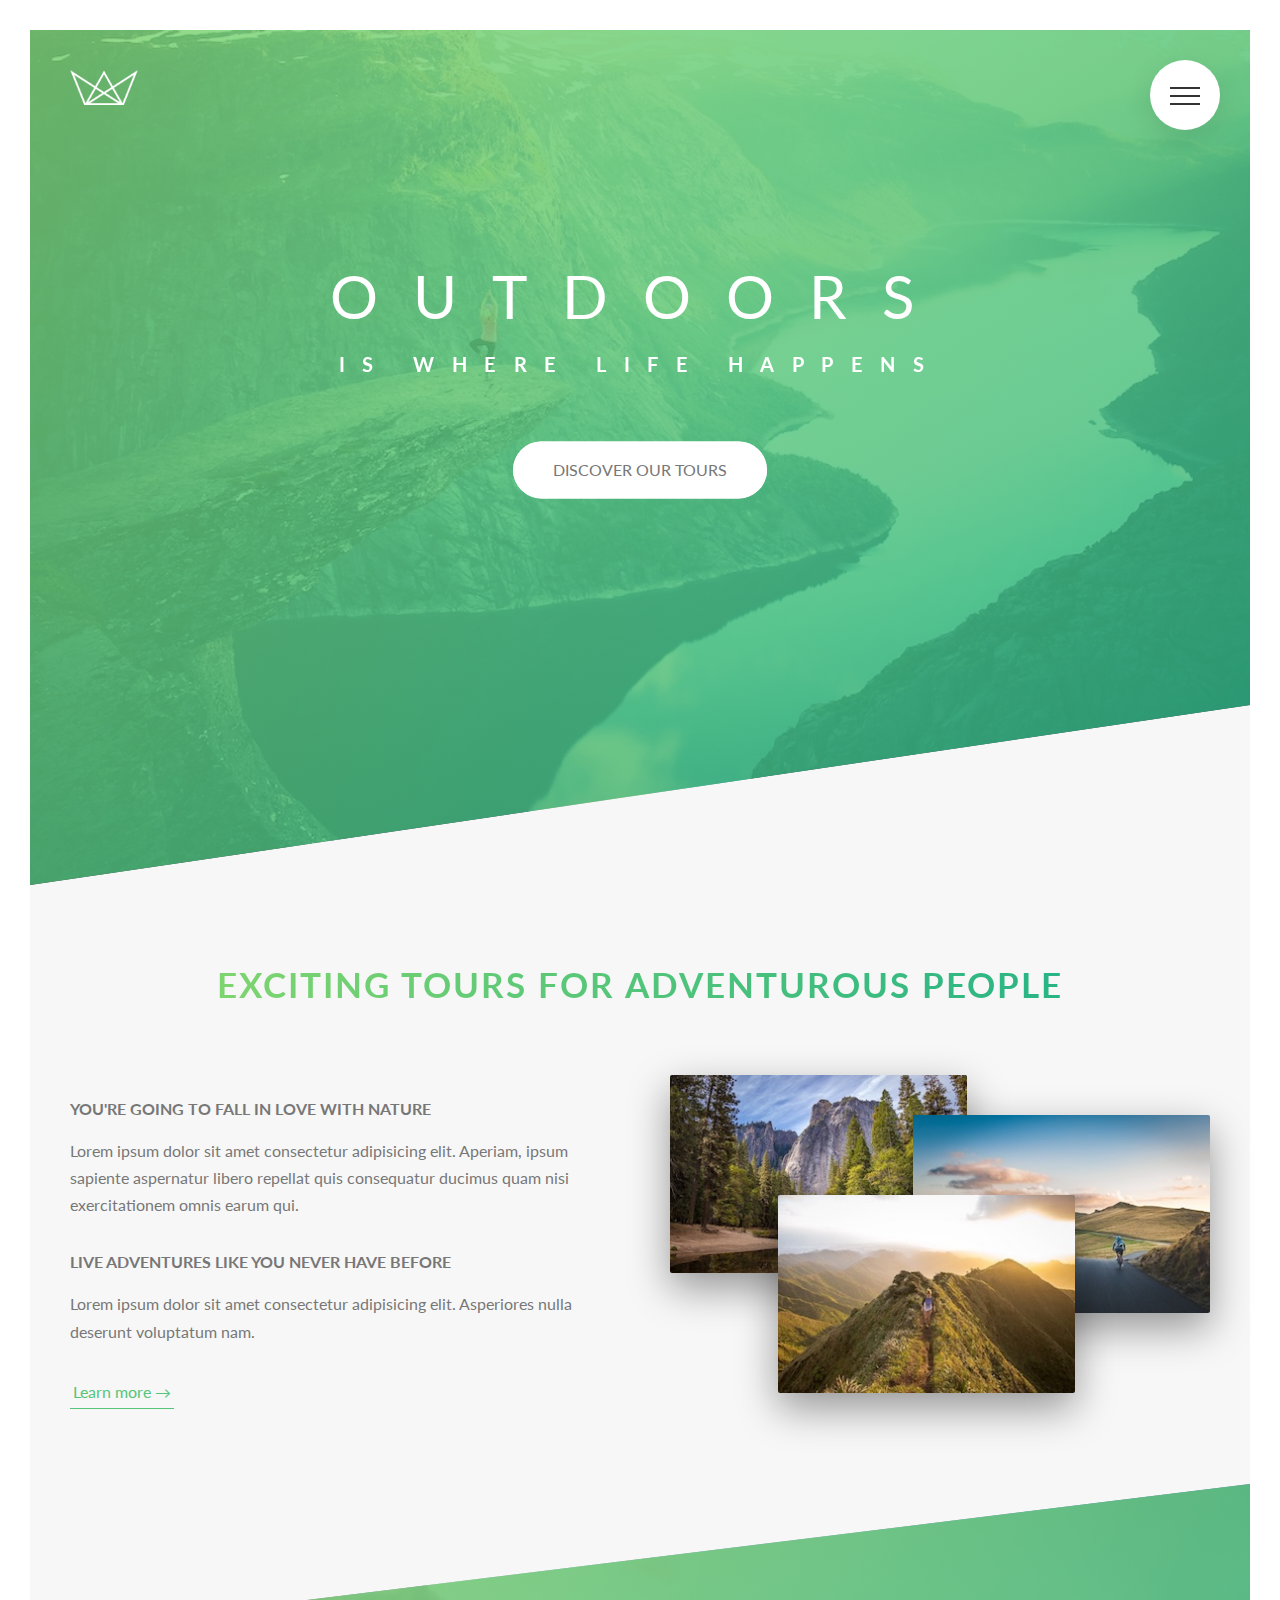
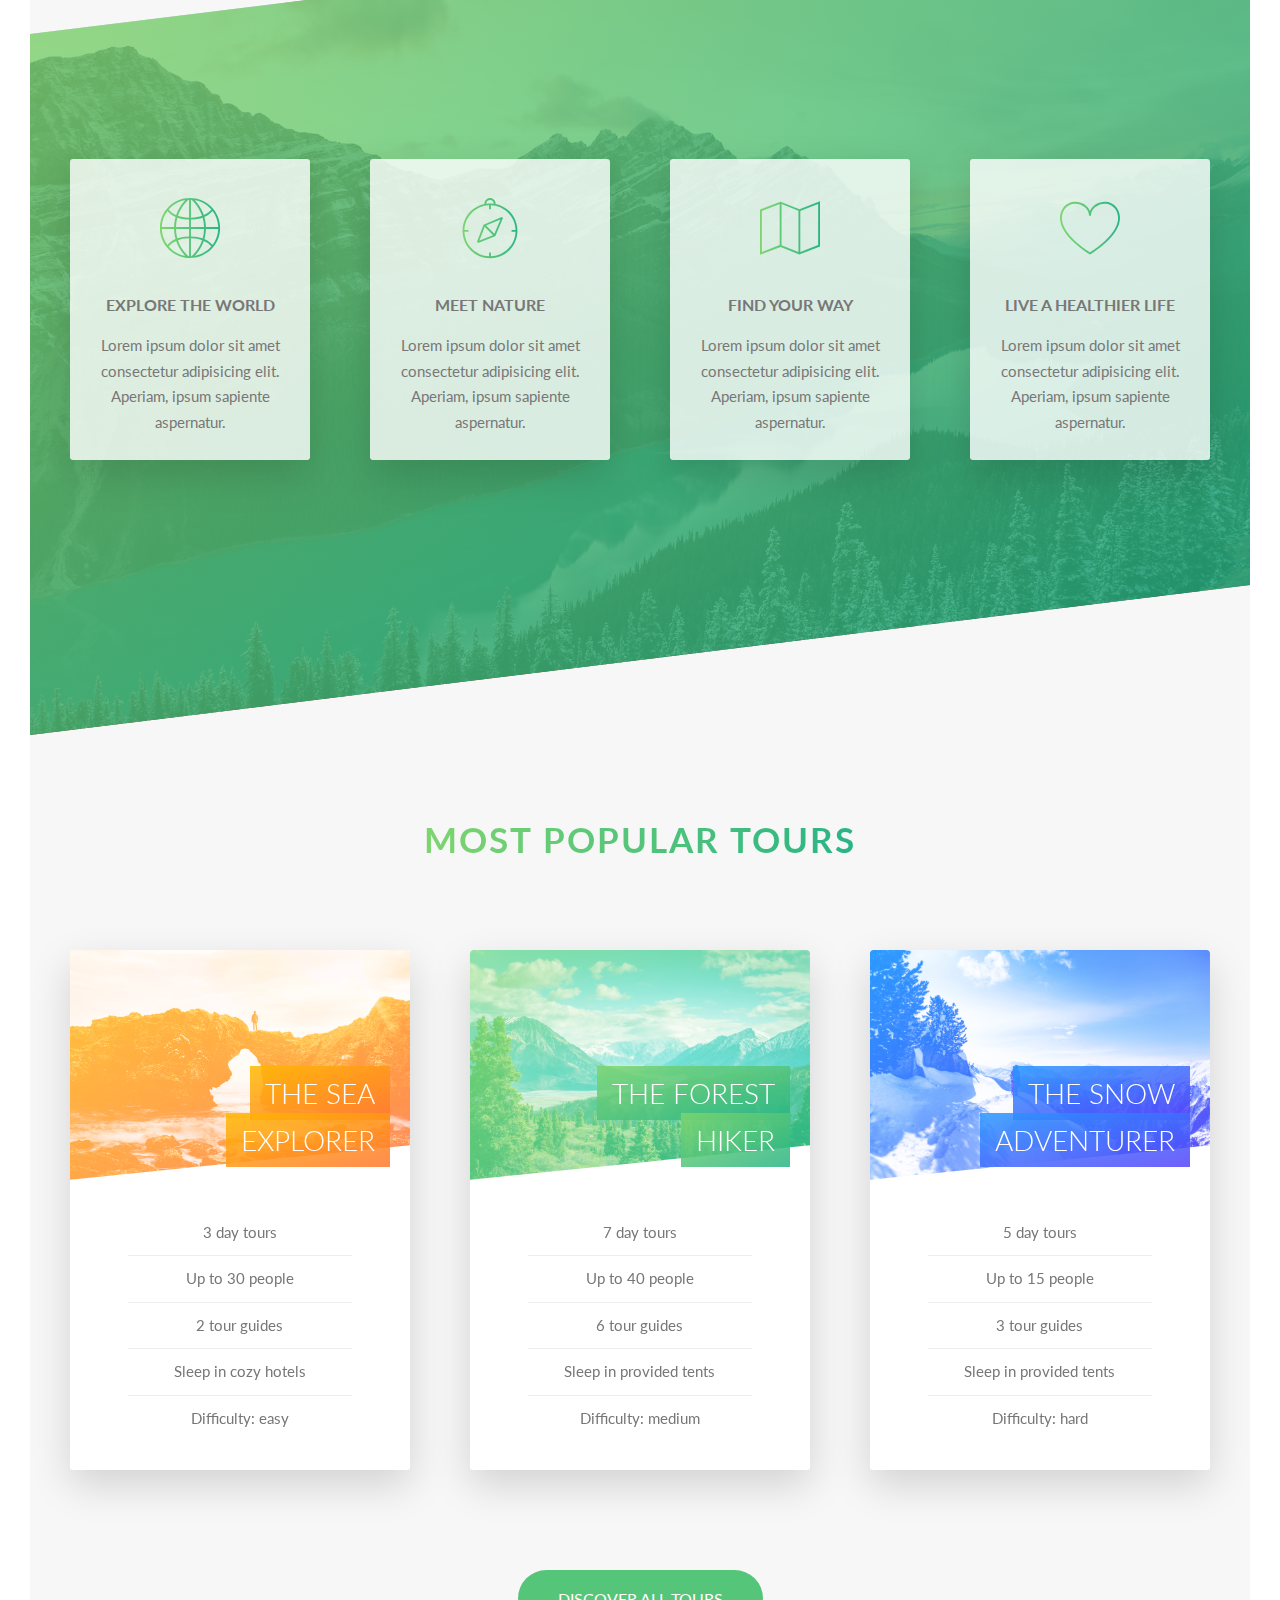
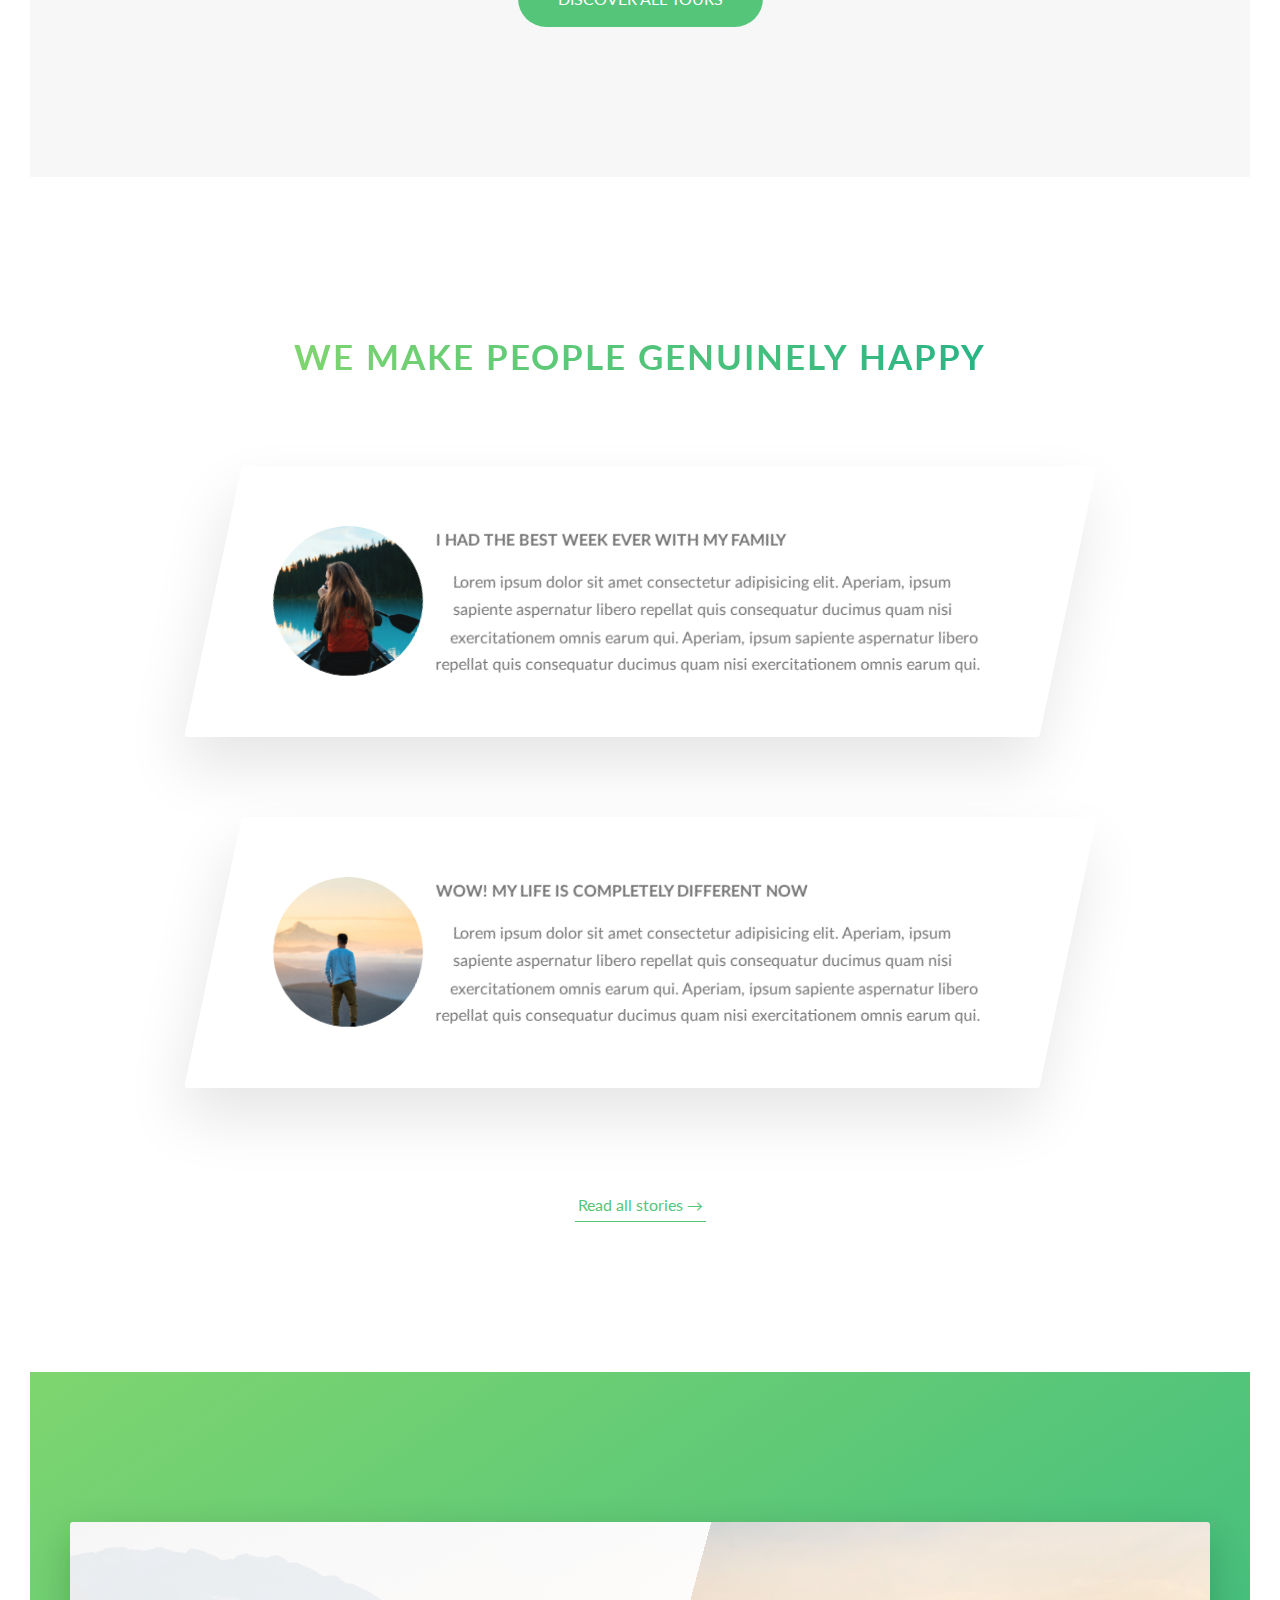
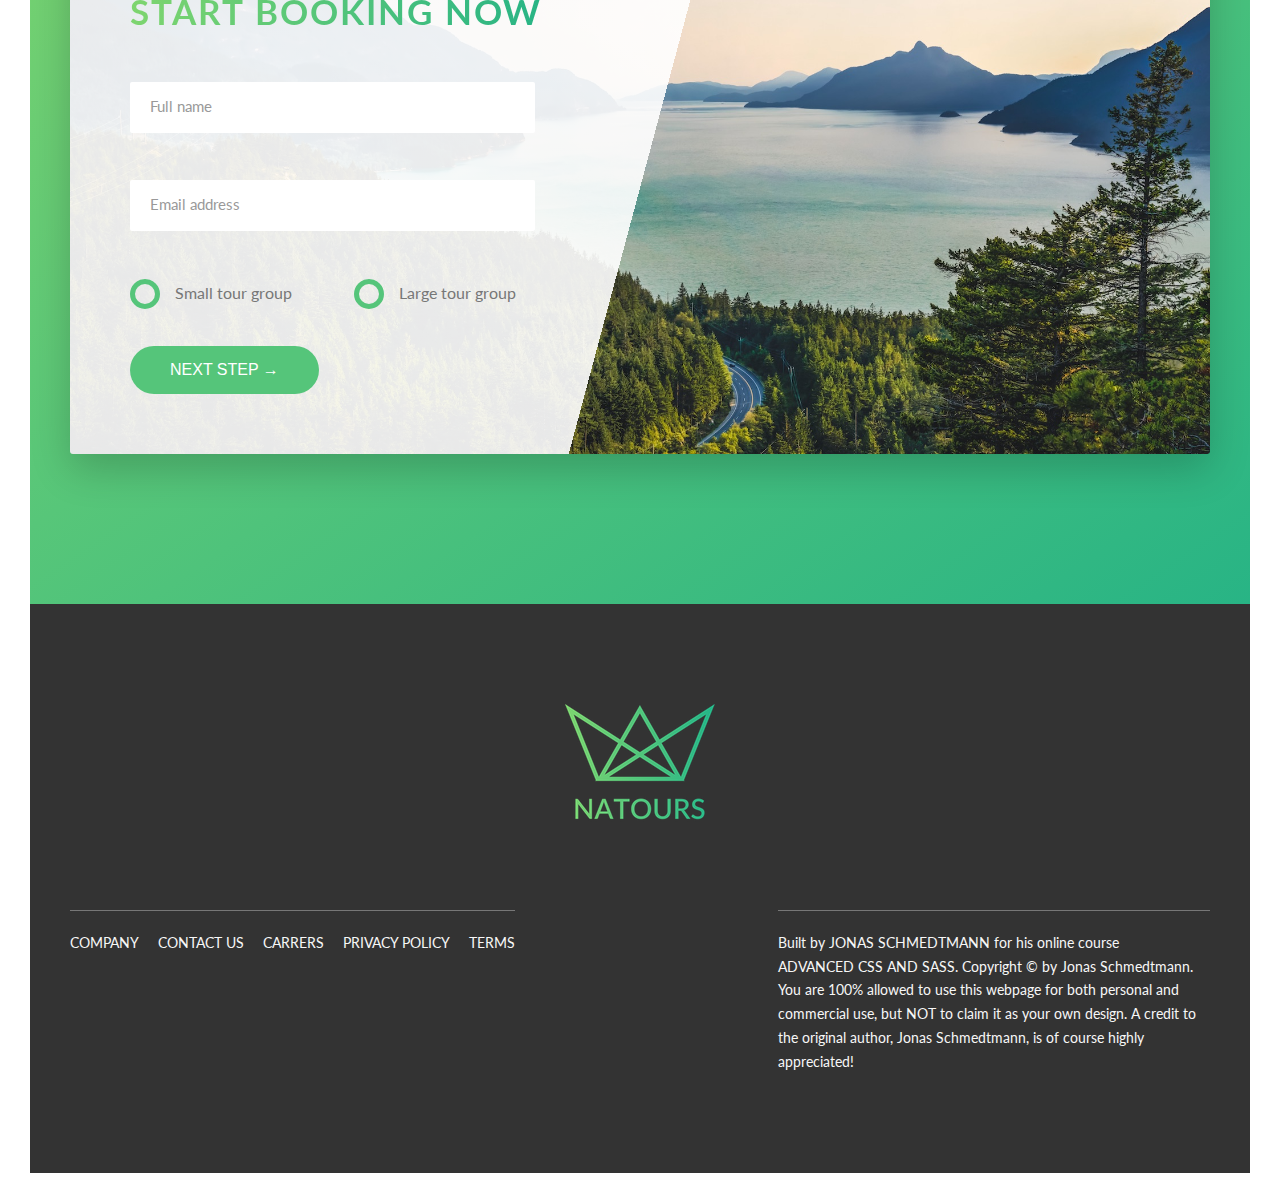
==== nature/nature.html @ 4655a61c "Added Nature" ====
<!DOCTYPE html>
<html lang="en">
    <head>
        <meta charset="UTF-8">
        <meta name="viewport" content="width=device-width, initial-scale=1.0">
        <meta http-equiv="X-UA-Compatible" content="ie=edge">

        <link href="https://fonts.googleapis.com/css?family=Lato:100,300,400,700,900" rel="stylesheet">

        <!--<link rel="stylesheet" href="css/icon-font.css">-->

        <link rel="stylesheet" href="css/style.css">
        <link rel="shortcut icon" type="image/png" href="img/favicon.png">
        
        <title>Natours | Exciting tours for adventurous people</title>
    </head>

    <body>
        <div class="navigation">
            <input type="checkbox" class="navigation__checkbox" id="navi-toggle">

            <label for="navi-toggle" class="navigation__button">
                <span class="navigation__icon">&nbsp;</span>
            </label>

            <div class="navigation__background">&nbsp;</div>

            <nav class="navigation__nav">
                <ul class="navigation__list">
                    <li class="navigation__item"><a href="#" class="navigation__link"><span>01</span>About Natous</a></li>
                    <li class="navigation__item"><a href="#" class="navigation__link"><span>02</span>Your benfits</a></li>
                    <li class="navigation__item"><a href="#" class="navigation__link"><span>03</span>Popular tours</a></li>
                    <li class="navigation__item"><a href="#" class="navigation__link"><span>04</span>Stories</a></li>
                    <li class="navigation__item"><a href="#" class="navigation__link"><span>05</span>Book now</a></li>
                    </ul>
            </nav>
        </div>

        <header class="header">
            <div class="header__logo-box">
                <img src="img/logo-white.png" alt="Logo" class="header__logo">
            </div>

            <div class="header__text-box">
                <h1 class="heading-primary">
                    <span class="heading-primary--main">Outdoors</span>
                    <span class="heading-primary--sub">is where life happens</span>
                </h1>

                <a href="#section-tours" class="btn btn--white btn--animated">Discover our tours</a>
            </div>
        </header>

        <main>
            <section class="section-about">
                <div class="u-center-text u-margin-bottom-big">
                    <h2 class="heading-secondary">
                        Exciting tours for adventurous people
                    </h2>
                </div>

                <div class="row">
                    <div class="col-1-of-2">
                        <h3 class="heading-tertiary u-margin-bottom-small">You're going to fall in love with nature</h3>
                        <p class="paragraph">
                            Lorem ipsum dolor sit amet consectetur adipisicing elit. Aperiam, ipsum sapiente aspernatur libero repellat quis consequatur
                            ducimus quam nisi exercitationem omnis earum qui.
                        </p>

                        <h3 class="heading-tertiary u-margin-bottom-small">Live adventures like you never have before</h3>
                        <p class="paragraph">
                            Lorem ipsum dolor sit amet consectetur adipisicing elit. Asperiores nulla deserunt voluptatum nam.
                        </p>

                        <a href="#" class="btn-text">Learn more &rarr;</a>
                    </div>
                    <div class="col-1-of-2">
                        <div class="composition">

                            <img srcset="img/nat-1.jpg 300w, img/nat-1-large.jpg 1000w"
                                 sizes="(max-width: 56.25em) 20vw, (max-width: 37.5em) 30vw, 300px"
                                 alt="Photo 1"
                                 class="composition__photo composition__photo--p1"
                                 src="img/nat-1-large.jpg">

                            <img srcset="img/nat-2.jpg 300w, img/nat-2-large.jpg 1000w"
                                 sizes="(max-width: 56.25em) 20vw, (max-width: 37.5em) 30vw, 300px"
                                 alt="Photo 2"
                                 class="composition__photo composition__photo--p2"
                                 src="img/nat-2-large.jpg">

                            <img srcset="img/nat-3.jpg 300w, img/nat-3-large.jpg 1000w"
                                 sizes="(max-width: 56.25em) 20vw, (max-width: 37.5em) 30vw, 300px"
                                 alt="Photo 3"
                                 class="composition__photo composition__photo--p3"
                                 src="img/nat-3-large.jpg">

                            <!--
                            <img src="img/nat-1-large.jpg" alt="Photo 1" class="composition__photo composition__photo--p1">
                            <img src="img/nat-2-large.jpg" alt="Photo 2" class="composition__photo composition__photo--p2">
                            <img src="img/nat-3-large.jpg" alt="Photo 3" class="composition__photo composition__photo--p3">
                            -->
                        </div>
                    </div>
                </div>
            </section>

            <section class="section-features">
                
                <div class="row">
                    <div class="col-1-of-4">
                        <div class="feature-box">
                            <i class="feature-box__icon icon-basic-world"></i>
                            <h3 class="heading-tertiary u-margin-bottom-small">Explore the world</h3>
                            <p class="feature-box__text">
                                Lorem ipsum dolor sit amet consectetur adipisicing elit. Aperiam, ipsum sapiente aspernatur.
                            </p>
                        </div>
                    </div>

                    <div class="col-1-of-4">
                        <div class="feature-box">
                            <i class="feature-box__icon icon-basic-compass"></i>
                            <h3 class="heading-tertiary u-margin-bottom-small">Meet nature</h3>
                            <p class="feature-box__text">
                                Lorem ipsum dolor sit amet consectetur adipisicing elit. Aperiam, ipsum sapiente aspernatur.
                            </p>
                        </div>
                    </div>

                    <div class="col-1-of-4">
                        <div class="feature-box">
                            <i class="feature-box__icon icon-basic-map"></i>
                            <h3 class="heading-tertiary u-margin-bottom-small">Find your way</h3>
                             <p class="feature-box__text">
                                Lorem ipsum dolor sit amet consectetur adipisicing elit. Aperiam, ipsum sapiente aspernatur.
                            </p>
                        </div>
                    </div>

                    <div class="col-1-of-4">
                        <div class="feature-box">
                            <i class="feature-box__icon icon-basic-heart"></i>
                            <h3 class="heading-tertiary u-margin-bottom-small">Live a healthier life</h3>
                            <p class="feature-box__text">
                                Lorem ipsum dolor sit amet consectetur adipisicing elit. Aperiam, ipsum sapiente aspernatur.
                            </p>
                        </div>
                    </div>
                </div>
            </section>

            <section class="section-tours" id="section-tours">
                <div class="u-center-text u-margin-bottom-big">
                    <h2 class="heading-secondary">
                        Most popular tours
                    </h2>
                </div>

                <div class="row">
                    <div class="col-1-of-3">
                       <div class="card">
                           <div class="card__side card__side--front">
                                <div class="card__picture card__picture--1">
                                    &nbsp;
                                </div>
                                <h4 class="card__heading">
                                    <span class="card__heading-span card__heading-span--1">The Sea Explorer</span>
                                </h4>
                                <div class="card__details">
                                    <ul>
                                        <li>3 day tours</li>
                                        <li>Up to 30 people</li>
                                        <li>2 tour guides</li>
                                        <li>Sleep in cozy hotels</li>
                                        <li>Difficulty: easy</li>
                                    </ul>
                                </div>
                           </div>
                           <div class="card__side card__side--back card__side--back-1">
                                <div class="card__cta">
                                    <div class="card__price-box">
                                        <p class="card__price-only">Only</p>
                                        <p class="card__price-value">$297</p>
                                    </div>
                                    <a href="#popup" class="btn btn--white">Book now!</a>
                                </div>
                            </div>
                       </div>
                    </div>


                    <div class="col-1-of-3">
                        <div class="card">
                            <div class="card__side card__side--front">
                                <div class="card__picture card__picture--2">
                                    &nbsp;
                                </div>
                                <h4 class="card__heading">
                                    <span class="card__heading-span card__heading-span--2">The Forest Hiker</span>
                                </h4>
                                <div class="card__details">
                                    <ul>
                                        <li>7 day tours</li>
                                        <li>Up to 40 people</li>
                                        <li>6 tour guides</li>
                                        <li>Sleep in provided tents</li>
                                        <li>Difficulty: medium</li>
                                    </ul>
                                </div>

                            </div>
                            <div class="card__side card__side--back card__side--back-2">
                                <div class="card__cta">
                                    <div class="card__price-box">
                                        <p class="card__price-only">Only</p>
                                        <p class="card__price-value">$497</p>
                                    </div>
                                    <a href="#popup" class="btn btn--white">Book now!</a>
                                </div>
                            </div>
                        </div>
                    </div>


                    <div class="col-1-of-3">
                        <div class="card">
                            <div class="card__side card__side--front">
                                <div class="card__picture card__picture--3">
                                    &nbsp;
                                </div>
                                <h4 class="card__heading">
                                    <span class="card__heading-span card__heading-span--3">The Snow Adventurer</span>
                                </h4>
                                <div class="card__details">
                                    <ul>
                                        <li>5 day tours</li>
                                        <li>Up to 15 people</li>
                                        <li>3 tour guides</li>
                                        <li>Sleep in provided tents</li>
                                        <li>Difficulty: hard</li>
                                    </ul>
                                </div>

                            </div>
                            <div class="card__side card__side--back card__side--back-3">
                                <div class="card__cta">
                                    <div class="card__price-box">
                                        <p class="card__price-only">Only</p>
                                        <p class="card__price-value">$897</p>
                                    </div>
                                    <a href="#popup" class="btn btn--white">Book now!</a>
                                </div>
                            </div>
                        </div>
                    </div>
                </div>

                <div class="u-center-text u-margin-top-huge">
                    <a href="#" class="btn btn--green">Discover all tours</a>
                </div>
            </section>

            <section class="section-stories">
                <div class="bg-video">
                    <video class="bg-video__content" autoplay muted loop>
                        <source src="img/video.mp4" type="video/mp4">
                        <source src="img/video.webm" type="video/webm">
                        Your browser is not supported!
                    </video>
                </div>

                <div class="u-center-text u-margin-bottom-big">
                    <h2 class="heading-secondary">
                        We make people genuinely happy
                    </h2>
                </div>

                <div class="row">
                    <div class="story">
                        <figure class="story__shape">
                            <img src="img/nat-8.jpg" alt="Person on a tour" class="story__img">
                            <figcaption class="story__caption">Mary Smith</figcaption>
                        </figure>
                        <div class="story__text">
                            <h3 class="heading-tertiary u-margin-bottom-small">I had the best week ever with my family</h3>
                            <p>
                                Lorem ipsum dolor sit amet consectetur adipisicing elit. Aperiam, ipsum sapiente aspernatur libero repellat quis consequatur
                                ducimus quam nisi exercitationem omnis earum qui. Aperiam, ipsum sapiente aspernatur libero
                                repellat quis consequatur ducimus quam nisi exercitationem omnis earum qui.
                            </p>
                        </div>
                    </div>
                </div>

                <div class="row">
                    <div class="story">
                        <figure class="story__shape">
                            <img src="img/nat-9.jpg" alt="Person on a tour" class="story__img">
                            <figcaption class="story__caption">Jack Wilson</figcaption>
                        </figure>
                        <div class="story__text">
                            <h3 class="heading-tertiary u-margin-bottom-small">WOW! My life is completely different now</h3>
                            <p>
                                Lorem ipsum dolor sit amet consectetur adipisicing elit. Aperiam, ipsum sapiente aspernatur libero repellat quis consequatur
                                ducimus quam nisi exercitationem omnis earum qui. Aperiam, ipsum sapiente aspernatur libero
                                repellat quis consequatur ducimus quam nisi exercitationem omnis earum qui.
                            </p>
                        </div>
                    </div>
                </div>

                <div class="u-center-text u-margin-top-huge">
                    <a href="#" class="btn-text">Read all stories &rarr;</a>
                </div>
            </section>

            <section class="section-book">
                <div class="row">
                    <div class="book">
                        <div class="book__form">
                            <form action="#" class="form">
                                <div class="u-margin-bottom-medium">
                                    <h2 class="heading-secondary">
                                        Start booking now
                                    </h2>
                                </div>

                                <div class="form__group">
                                    <input type="text" class="form__input" placeholder="Full name" id="name" required>
                                    <label for="name" class="form__label">Full name</label>
                                </div>

                                <div class="form__group">
                                    <input type="email" class="form__input" placeholder="Email address" id="email" required>
                                    <label for="email" class="form__label">Email address</label>
                                </div>

                                <div class="form__group u-margin-bottom-medium">
                                    <div class="form__radio-group">
                                        <input type="radio" class="form__radio-input" id="small" name="size">
                                        <label for="small" class="form__radio-label">
                                            <span class="form__radio-button"></span>
                                            Small tour group
                                        </label>
                                    </div>

                                    <div class="form__radio-group">
                                        <input type="radio" class="form__radio-input" id="large" name="size">
                                        <label for="large" class="form__radio-label">
                                            <span class="form__radio-button"></span>
                                            Large tour group
                                        </label>
                                    </div>
                                </div>

                                <div class="form__group">
                                    <button class="btn btn--green">Next step &rarr;</button>
                                </div>
                            </form>
                        </div>
                    </div>
                </div>
            </section>
        </main>

        <footer class="footer">
            <div class="footer__logo-box">

                <picture class="footer__logo">
                    <source srcset="img/logo-green-small-1x.png 1x, img/logo-green-small-2x.png 2x"
                            media="(max-width: 37.5em)">
                    <img srcset="img/logo-green-1x.png 1x, img/logo-green-2x.png 2x" alt="Full logo" src="img/logo-green-2x.png">
                </picture>


                
            </div>
            <div class="row">
                <div class="col-1-of-2">
                    <div class="footer__navigation">
                        <ul class="footer__list">
                            <li class="footer__item"><a href="#" class="footer__link">Company</a></li>
                            <li class="footer__item"><a href="#" class="footer__link">Contact us</a></li>
                            <li class="footer__item"><a href="#" class="footer__link">Carrers</a></li>
                            <li class="footer__item"><a href="#" class="footer__link">Privacy policy</a></li>
                            <li class="footer__item"><a href="#" class="footer__link">Terms</a></li>
                        </ul>
                    </div>
                </div>
                <div class="col-1-of-2">
                    <p class="footer__copyright">
                        Built by <a href="#" class="footer__link">Jonas Schmedtmann</a> for his online course <a href="#" class="footer__link">Advanced CSS and Sass</a>.
                        Copyright &copy; by Jonas Schmedtmann. You are 100% allowed to use this webpage for both personal
                        and commercial use, but NOT to claim it as your own design. A credit to the original author, Jonas
                        Schmedtmann, is of course highly appreciated!
                    </p>
                </div>
            </div>
        </footer>

        <div class="popup" id="popup">
            <div class="popup__content">
                <div class="popup__left">
                    <img src="img/nat-8.jpg" alt="Tour photo" class="popup__img">
                    <img src="img/nat-9.jpg" alt="Tour photo" class="popup__img">
                </div>
                <div class="popup__right">
                    <a href="#section-tours" class="popup__close">&times;</a>
                    <h2 class="heading-secondary u-margin-bottom-small">Start booking now</h2>
                    <h3 class="heading-tertiary u-margin-bottom-small">Important &ndash; Please read these terms before booking</h3>
                    <p class="popup__text">
                        Lorem ipsum dolor sit amet, consectetur adipiscing elit, sed do eiusmod tempor incididunt ut labore et dolore magna aliqua.
                        Sed sed risus pretium quam. Aliquam sem et tortor consequat id. Volutpat odio facilisis mauris sit
                        amet massa vitae. Mi bibendum neque egestas congue. Placerat orci nulla pellentesque dignissim enim
                        sit. Vitae semper quis lectus nulla at volutpat diam ut venenatis. Malesuada pellentesque elit eget
                        gravida cum sociis natoque penatibus et. Proin fermentum leo vel orci porta non pulvinar neque laoreet.
                        Gravida neque convallis a cras semper. Molestie at elementum eu facilisis sed odio morbi quis. Faucibus
                        vitae aliquet nec ullamcorper sit amet risus nullam eget. Nam libero justo laoreet sit. Amet massa
                        vitae tortor condimentum lacinia quis vel eros donec. Sit amet facilisis magna etiam. Imperdiet sed
                        euismod nisi porta.
                    </p>
                    <a href="#" class="btn btn--green">Book now</a>
                </div>
            </div>
        </div>

        <!--
        <section class="grid-test">
            <div class="row">
                <div class="col-1-of-2">
                    Col 1 of 2
                </div>
                <div class="col-1-of-2">
                    Col 1 of 2
                </div>
            </div>

            <div class="row">
                <div class="col-1-of-3">
                    Col 1 of 3
                </div>
                <div class="col-1-of-3">
                    Col 1 of 3
                </div>
                <div class="col-1-of-3">
                    Col 1 of 3
                </div>
            </div>

            <div class="row">
                <div class="col-1-of-3">
                    Col 1 of 3
                </div>
                <div class="col-2-of-3">
                    Col 2 of 3
                </div>
            </div>

            <div class="row">
                <div class="col-1-of-4">
                    Col 1 of 4
                </div>
                <div class="col-1-of-4">
                    Col 1 of 4
                </div>
                <div class="col-1-of-4">
                    Col 1 of 4
                </div>
                <div class="col-1-of-4">
                    Col 1 of 4
                </div>
            </div>

            <div class="row">
                <div class="col-1-of-4">
                    Col 1 of 4
                </div>
                <div class="col-1-of-4">
                    Col 1 of 4
                </div>
                <div class="col-2-of-4">
                    Col 2 of 4
                </div>
            </div>

            <div class="row">
                <div class="col-1-of-4">
                    Col 1 of 4
                </div>
                <div class="col-3-of-4">
                    Col 3 of 4
                </div>
            </div>
        </section>
        -->

    </body>
</html>
---- nature/css/icon-font.css ----
@charset "UTF-8";

@font-face {
  font-family: "linea-basic-10";
  src:url("fonts/linea-basic-10.eot");
  src:url("fonts/linea-basic-10.eot?#iefix") format("embedded-opentype"),
    url("fonts/linea-basic-10.woff") format("woff"),
    url("fonts/linea-basic-10.ttf") format("truetype"),
    url("fonts/linea-basic-10.svg#linea-basic-10") format("svg");
  font-weight: normal;
  font-style: normal;

}

[data-icon]:before {
  font-family: "linea-basic-10" !important;
  content: attr(data-icon);
  font-style: normal !important;
  font-weight: normal !important;
  font-variant: normal !important;
  text-transform: none !important;
  speak: none;
  line-height: 1;
  -webkit-font-smoothing: antialiased;
  -moz-osx-font-smoothing: grayscale;
}

[class^="icon-"]:before,
[class*=" icon-"]:before {
  font-family: "linea-basic-10" !important;
  font-style: normal !important;
  font-weight: normal !important;
  font-variant: normal !important;
  text-transform: none !important;
  speak: none;
  line-height: 1;
  -webkit-font-smoothing: antialiased;
  -moz-osx-font-smoothing: grayscale;
}

.icon-basic-accelerator:before {
  content: "a";
}
.icon-basic-alarm:before {
  content: "b";
}
.icon-basic-anchor:before {
  content: "c";
}
.icon-basic-anticlockwise:before {
  content: "d";
}
.icon-basic-archive:before {
  content: "e";
}
.icon-basic-archive-full:before {
  content: "f";
}
.icon-basic-ban:before {
  content: "g";
}
.icon-basic-battery-charge:before {
  content: "h";
}
.icon-basic-battery-empty:before {
  content: "i";
}
.icon-basic-battery-full:before {
  content: "j";
}
.icon-basic-battery-half:before {
  content: "k";
}
.icon-basic-bolt:before {
  content: "l";
}
.icon-basic-book:before {
  content: "m";
}
.icon-basic-book-pen:before {
  content: "n";
}
.icon-basic-book-pencil:before {
  content: "o";
}
.icon-basic-bookmark:before {
  content: "p";
}
.icon-basic-calculator:before {
  content: "q";
}
.icon-basic-calendar:before {
  content: "r";
}
.icon-basic-cards-diamonds:before {
  content: "s";
}
.icon-basic-cards-hearts:before {
  content: "t";
}
.icon-basic-case:before {
  content: "u";
}
.icon-basic-chronometer:before {
  content: "v";
}
.icon-basic-clessidre:before {
  content: "w";
}
.icon-basic-clock:before {
  content: "x";
}
.icon-basic-clockwise:before {
  content: "y";
}
.icon-basic-cloud:before {
  content: "z";
}
.icon-basic-clubs:before {
  content: "A";
}
.icon-basic-compass:before {
  content: "B";
}
.icon-basic-cup:before {
  content: "C";
}
.icon-basic-diamonds:before {
  content: "D";
}
.icon-basic-display:before {
  content: "E";
}
.icon-basic-download:before {
  content: "F";
}
.icon-basic-exclamation:before {
  content: "G";
}
.icon-basic-eye:before {
  content: "H";
}
.icon-basic-eye-closed:before {
  content: "I";
}
.icon-basic-female:before {
  content: "J";
}
.icon-basic-flag1:before {
  content: "K";
}
.icon-basic-flag2:before {
  content: "L";
}
.icon-basic-floppydisk:before {
  content: "M";
}
.icon-basic-folder:before {
  content: "N";
}
.icon-basic-folder-multiple:before {
  content: "O";
}
.icon-basic-gear:before {
  content: "P";
}
.icon-basic-geolocalize-01:before {
  content: "Q";
}
.icon-basic-geolocalize-05:before {
  content: "R";
}
.icon-basic-globe:before {
  content: "S";
}
.icon-basic-gunsight:before {
  content: "T";
}
.icon-basic-hammer:before {
  content: "U";
}
.icon-basic-headset:before {
  content: "V";
}
.icon-basic-heart:before {
  content: "W";
}
.icon-basic-heart-broken:before {
  content: "X";
}
.icon-basic-helm:before {
  content: "Y";
}
.icon-basic-home:before {
  content: "Z";
}
.icon-basic-info:before {
  content: "0";
}
.icon-basic-ipod:before {
  content: "1";
}
.icon-basic-joypad:before {
  content: "2";
}
.icon-basic-key:before {
  content: "3";
}
.icon-basic-keyboard:before {
  content: "4";
}
.icon-basic-laptop:before {
  content: "5";
}
.icon-basic-life-buoy:before {
  content: "6";
}
.icon-basic-lightbulb:before {
  content: "7";
}
.icon-basic-link:before {
  content: "8";
}
.icon-basic-lock:before {
  content: "9";
}
.icon-basic-lock-open:before {
  content: "!";
}
.icon-basic-magic-mouse:before {
  content: "\"";
}
.icon-basic-magnifier:before {
  content: "#";
}
.icon-basic-magnifier-minus:before {
  content: "$";
}
.icon-basic-magnifier-plus:before {
  content: "%";
}
.icon-basic-mail:before {
  content: "&";
}
.icon-basic-mail-multiple:before {
  content: "'";
}
.icon-basic-mail-open:before {
  content: "(";
}
.icon-basic-mail-open-text:before {
  content: ")";
}
.icon-basic-male:before {
  content: "*";
}
.icon-basic-map:before {
  content: "+";
}
.icon-basic-message:before {
  content: ",";
}
.icon-basic-message-multiple:before {
  content: "-";
}
.icon-basic-message-txt:before {
  content: ".";
}
.icon-basic-mixer2:before {
  content: "/";
}
.icon-basic-mouse:before {
  content: ":";
}
.icon-basic-notebook:before {
  content: ";";
}
.icon-basic-notebook-pen:before {
  content: "<";
}
.icon-basic-notebook-pencil:before {
  content: "=";
}
.icon-basic-paperplane:before {
  content: ">";
}
.icon-basic-pencil-ruler:before {
  content: "?";
}
.icon-basic-pencil-ruler-pen:before {
  content: "@";
}
.icon-basic-photo:before {
  content: "[";
}
.icon-basic-picture:before {
  content: "]";
}
.icon-basic-picture-multiple:before {
  content: "^";
}
.icon-basic-pin1:before {
  content: "_";
}
.icon-basic-pin2:before {
  content: "`";
}
.icon-basic-postcard:before {
  content: "{";
}
.icon-basic-postcard-multiple:before {
  content: "|";
}
.icon-basic-printer:before {
  content: "}";
}
.icon-basic-question:before {
  content: "~";
}
.icon-basic-rss:before {
  content: "\\";
}
.icon-basic-server:before {
  content: "\e000";
}
.icon-basic-server2:before {
  content: "\e001";
}
.icon-basic-server-cloud:before {
  content: "\e002";
}
.icon-basic-server-download:before {
  content: "\e003";
}
.icon-basic-server-upload:before {
  content: "\e004";
}
.icon-basic-settings:before {
  content: "\e005";
}
.icon-basic-share:before {
  content: "\e006";
}
.icon-basic-sheet:before {
  content: "\e007";
}
.icon-basic-sheet-multiple:before {
  content: "\e008";
}
.icon-basic-sheet-pen:before {
  content: "\e009";
}
.icon-basic-sheet-pencil:before {
  content: "\e00a";
}
.icon-basic-sheet-txt:before {
  content: "\e00b";
}
.icon-basic-signs:before {
  content: "\e00c";
}
.icon-basic-smartphone:before {
  content: "\e00d";
}
.icon-basic-spades:before {
  content: "\e00e";
}
.icon-basic-spread:before {
  content: "\e00f";
}
.icon-basic-spread-bookmark:before {
  content: "\e010";
}
.icon-basic-spread-text:before {
  content: "\e011";
}
.icon-basic-spread-text-bookmark:before {
  content: "\e012";
}
.icon-basic-star:before {
  content: "\e013";
}
.icon-basic-tablet:before {
  content: "\e014";
}
.icon-basic-target:before {
  content: "\e015";
}
.icon-basic-todo:before {
  content: "\e016";
}
.icon-basic-todo-pen:before {
  content: "\e017";
}
.icon-basic-todo-pencil:before {
  content: "\e018";
}
.icon-basic-todo-txt:before {
  content: "\e019";
}
.icon-basic-todolist-pen:before {
  content: "\e01a";
}
.icon-basic-todolist-pencil:before {
  content: "\e01b";
}
.icon-basic-trashcan:before {
  content: "\e01c";
}
.icon-basic-trashcan-full:before {
  content: "\e01d";
}
.icon-basic-trashcan-refresh:before {
  content: "\e01e";
}
.icon-basic-trashcan-remove:before {
  content: "\e01f";
}
.icon-basic-upload:before {
  content: "\e020";
}
.icon-basic-usb:before {
  content: "\e021";
}
.icon-basic-video:before {
  content: "\e022";
}
.icon-basic-watch:before {
  content: "\e023";
}
.icon-basic-webpage:before {
  content: "\e024";
}
.icon-basic-webpage-img-txt:before {
  content: "\e025";
}
.icon-basic-webpage-multiple:before {
  content: "\e026";
}
.icon-basic-webpage-txt:before {
  content: "\e027";
}
.icon-basic-world:before {
  content: "\e028";
}
---- nature/css/style.css ----
@font-face{font-family:"linea-basic-10";src:url("fonts/linea-basic-10.eot");src:url("fonts/linea-basic-10.eot?#iefix") format("embedded-opentype"),url("fonts/linea-basic-10.woff") format("woff"),url("fonts/linea-basic-10.ttf") format("truetype"),url("fonts/linea-basic-10.svg#linea-basic-10") format("svg");font-weight:normal;font-style:normal}[data-icon]:before{font-family:"linea-basic-10" !important;content:attr(data-icon);font-style:normal !important;font-weight:normal !important;font-variant:normal !important;text-transform:none !important;speak:none;line-height:1;-webkit-font-smoothing:antialiased;-moz-osx-font-smoothing:grayscale}[class^="icon-"]:before,[class*=" icon-"]:before{font-family:"linea-basic-10" !important;font-style:normal !important;font-weight:normal !important;font-variant:normal !important;text-transform:none !important;speak:none;line-height:1;-webkit-font-smoothing:antialiased;-moz-osx-font-smoothing:grayscale}.icon-basic-accelerator:before{content:"a"}.icon-basic-alarm:before{content:"b"}.icon-basic-anchor:before{content:"c"}.icon-basic-anticlockwise:before{content:"d"}.icon-basic-archive:before{content:"e"}.icon-basic-archive-full:before{content:"f"}.icon-basic-ban:before{content:"g"}.icon-basic-battery-charge:before{content:"h"}.icon-basic-battery-empty:before{content:"i"}.icon-basic-battery-full:before{content:"j"}.icon-basic-battery-half:before{content:"k"}.icon-basic-bolt:before{content:"l"}.icon-basic-book:before{content:"m"}.icon-basic-book-pen:before{content:"n"}.icon-basic-book-pencil:before{content:"o"}.icon-basic-bookmark:before{content:"p"}.icon-basic-calculator:before{content:"q"}.icon-basic-calendar:before{content:"r"}.icon-basic-cards-diamonds:before{content:"s"}.icon-basic-cards-hearts:before{content:"t"}.icon-basic-case:before{content:"u"}.icon-basic-chronometer:before{content:"v"}.icon-basic-clessidre:before{content:"w"}.icon-basic-clock:before{content:"x"}.icon-basic-clockwise:before{content:"y"}.icon-basic-cloud:before{content:"z"}.icon-basic-clubs:before{content:"A"}.icon-basic-compass:before{content:"B"}.icon-basic-cup:before{content:"C"}.icon-basic-diamonds:before{content:"D"}.icon-basic-display:before{content:"E"}.icon-basic-download:before{content:"F"}.icon-basic-exclamation:before{content:"G"}.icon-basic-eye:before{content:"H"}.icon-basic-eye-closed:before{content:"I"}.icon-basic-female:before{content:"J"}.icon-basic-flag1:before{content:"K"}.icon-basic-flag2:before{content:"L"}.icon-basic-floppydisk:before{content:"M"}.icon-basic-folder:before{content:"N"}.icon-basic-folder-multiple:before{content:"O"}.icon-basic-gear:before{content:"P"}.icon-basic-geolocalize-01:before{content:"Q"}.icon-basic-geolocalize-05:before{content:"R"}.icon-basic-globe:before{content:"S"}.icon-basic-gunsight:before{content:"T"}.icon-basic-hammer:before{content:"U"}.icon-basic-headset:before{content:"V"}.icon-basic-heart:before{content:"W"}.icon-basic-heart-broken:before{content:"X"}.icon-basic-helm:before{content:"Y"}.icon-basic-home:before{content:"Z"}.icon-basic-info:before{content:"0"}.icon-basic-ipod:before{content:"1"}.icon-basic-joypad:before{content:"2"}.icon-basic-key:before{content:"3"}.icon-basic-keyboard:before{content:"4"}.icon-basic-laptop:before{content:"5"}.icon-basic-life-buoy:before{content:"6"}.icon-basic-lightbulb:before{content:"7"}.icon-basic-link:before{content:"8"}.icon-basic-lock:before{content:"9"}.icon-basic-lock-open:before{content:"!"}.icon-basic-magic-mouse:before{content:"\""}.icon-basic-magnifier:before{content:"#"}.icon-basic-magnifier-minus:before{content:"$"}.icon-basic-magnifier-plus:before{content:"%"}.icon-basic-mail:before{content:"&"}.icon-basic-mail-multiple:before{content:"'"}.icon-basic-mail-open:before{content:"("}.icon-basic-mail-open-text:before{content:")"}.icon-basic-male:before{content:"*"}.icon-basic-map:before{content:"+"}.icon-basic-message:before{content:","}.icon-basic-message-multiple:before{content:"-"}.icon-basic-message-txt:before{content:"."}.icon-basic-mixer2:before{content:"/"}.icon-basic-mouse:before{content:":"}.icon-basic-notebook:before{content:";"}.icon-basic-notebook-pen:before{content:"<"}.icon-basic-notebook-pencil:before{content:"="}.icon-basic-paperplane:before{content:">"}.icon-basic-pencil-ruler:before{content:"?"}.icon-basic-pencil-ruler-pen:before{content:"@"}.icon-basic-photo:before{content:"["}.icon-basic-picture:before{content:"]"}.icon-basic-picture-multiple:before{content:"^"}.icon-basic-pin1:before{content:"_"}.icon-basic-pin2:before{content:"`"}.icon-basic-postcard:before{content:"{"}.icon-basic-postcard-multiple:before{content:"|"}.icon-basic-printer:before{content:"}"}.icon-basic-question:before{content:"~"}.icon-basic-rss:before{content:"\\"}.icon-basic-server:before{content:"\e000"}.icon-basic-server2:before{content:"\e001"}.icon-basic-server-cloud:before{content:"\e002"}.icon-basic-server-download:before{content:"\e003"}.icon-basic-server-upload:before{content:"\e004"}.icon-basic-settings:before{content:"\e005"}.icon-basic-share:before{content:"\e006"}.icon-basic-sheet:before{content:"\e007"}.icon-basic-sheet-multiple:before{content:"\e008"}.icon-basic-sheet-pen:before{content:"\e009"}.icon-basic-sheet-pencil:before{content:"\e00a"}.icon-basic-sheet-txt:before{content:"\e00b"}.icon-basic-signs:before{content:"\e00c"}.icon-basic-smartphone:before{content:"\e00d"}.icon-basic-spades:before{content:"\e00e"}.icon-basic-spread:before{content:"\e00f"}.icon-basic-spread-bookmark:before{content:"\e010"}.icon-basic-spread-text:before{content:"\e011"}.icon-basic-spread-text-bookmark:before{content:"\e012"}.icon-basic-star:before{content:"\e013"}.icon-basic-tablet:before{content:"\e014"}.icon-basic-target:before{content:"\e015"}.icon-basic-todo:before{content:"\e016"}.icon-basic-todo-pen:before{content:"\e017"}.icon-basic-todo-pencil:before{content:"\e018"}.icon-basic-todo-txt:before{content:"\e019"}.icon-basic-todolist-pen:before{content:"\e01a"}.icon-basic-todolist-pencil:before{content:"\e01b"}.icon-basic-trashcan:before{content:"\e01c"}.icon-basic-trashcan-full:before{content:"\e01d"}.icon-basic-trashcan-refresh:before{content:"\e01e"}.icon-basic-trashcan-remove:before{content:"\e01f"}.icon-basic-upload:before{content:"\e020"}.icon-basic-usb:before{content:"\e021"}.icon-basic-video:before{content:"\e022"}.icon-basic-watch:before{content:"\e023"}.icon-basic-webpage:before{content:"\e024"}.icon-basic-webpage-img-txt:before{content:"\e025"}.icon-basic-webpage-multiple:before{content:"\e026"}.icon-basic-webpage-txt:before{content:"\e027"}.icon-basic-world:before{content:"\e028"}@-webkit-keyframes moveInLeft{0%{opacity:0;-webkit-transform:translateX(-10rem);transform:translateX(-10rem)}80%{-webkit-transform:translateX(1rem);transform:translateX(1rem)}100%{opacity:1;-webkit-transform:translate(0);transform:translate(0)}}@keyframes moveInLeft{0%{opacity:0;-webkit-transform:translateX(-10rem);transform:translateX(-10rem)}80%{-webkit-transform:translateX(1rem);transform:translateX(1rem)}100%{opacity:1;-webkit-transform:translate(0);transform:translate(0)}}@-webkit-keyframes moveInRight{0%{opacity:0;-webkit-transform:translateX(10rem);transform:translateX(10rem)}80%{-webkit-transform:translateX(-1rem);transform:translateX(-1rem)}100%{opacity:1;-webkit-transform:translate(0);transform:translate(0)}}@keyframes moveInRight{0%{opacity:0;-webkit-transform:translateX(10rem);transform:translateX(10rem)}80%{-webkit-transform:translateX(-1rem);transform:translateX(-1rem)}100%{opacity:1;-webkit-transform:translate(0);transform:translate(0)}}@-webkit-keyframes moveInBottom{0%{opacity:0;-webkit-transform:translateY(3rem);transform:translateY(3rem)}100%{opacity:1;-webkit-transform:translate(0);transform:translate(0)}}@keyframes moveInBottom{0%{opacity:0;-webkit-transform:translateY(3rem);transform:translateY(3rem)}100%{opacity:1;-webkit-transform:translate(0);transform:translate(0)}}*,*::after,*::before{margin:0;padding:0;-webkit-box-sizing:inherit;box-sizing:inherit}html{font-size:62.5%}@media only screen and (max-width: 75em){html{font-size:56.25%}}@media only screen and (max-width: 56.25em){html{font-size:50%}}@media only screen and (min-width: 112.5em){html{font-size:75%}}body{-webkit-box-sizing:border-box;box-sizing:border-box;padding:3rem}@media only screen and (max-width: 56.25em){body{padding:0}}::-moz-selection{background-color:#55c57a;color:#fff}::selection{background-color:#55c57a;color:#fff}body{font-family:"Lato", sans-serif;font-weight:400;line-height:1.7;color:#777}.heading-primary{color:#fff;text-transform:uppercase;-webkit-backface-visibility:hidden;backface-visibility:hidden;margin-bottom:6rem}.heading-primary--main{display:block;font-size:6rem;font-weight:400;letter-spacing:3.5rem;-webkit-animation-name:moveInLeft;animation-name:moveInLeft;-webkit-animation-duration:1s;animation-duration:1s;-webkit-animation-timing-function:ease-out;animation-timing-function:ease-out}@media only screen and (max-width: 37.5em){.heading-primary--main{letter-spacing:1rem;font-family:5rem}}.heading-primary--sub{display:block;font-size:2rem;font-weight:700;letter-spacing:1.75rem;-webkit-animation:moveInRight 1s ease-out;animation:moveInRight 1s ease-out}@media only screen and (max-width: 37.5em){.heading-primary--sub{letter-spacing:.5rem}}.heading-secondary{font-size:3.5rem;text-transform:uppercase;font-weight:700;display:inline-block;background-image:-webkit-gradient(linear, left top, right top, from(#7ed56f), to(#28b485));background-image:linear-gradient(to right, #7ed56f, #28b485);-webkit-background-clip:text;color:transparent;letter-spacing:.2rem;-webkit-transition:all .2s;transition:all .2s}@media only screen and (max-width: 56.25em){.heading-secondary{font-size:3rem}}@media only screen and (max-width: 37.5em){.heading-secondary{font-size:2.5rem}}.heading-secondary:hover{-webkit-transform:skewY(2deg) skewX(15deg) scale(1.1);transform:skewY(2deg) skewX(15deg) scale(1.1);text-shadow:0.5rem 1rem 2rem rgba(0,0,0,0.2)}.heading-tertiary{font-size:1.6rem;font-weight:700;text-transform:uppercase}.paragraph{font-size:1.6rem}.paragraph:not(:last-child){margin-bottom:3rem}.u-center-text{text-align:center !important}.u-margin-bottom-small{margin-bottom:1.5rem !important}.u-margin-bottom-medium{margin-bottom:4rem !important}@media only screen and (max-width: 56.25em){.u-margin-bottom-medium{margin-bottom:3rem !important}}.u-margin-bottom-big{margin-bottom:8rem !important}@media only screen and (max-width: 56.25em){.u-margin-bottom-big{margin-bottom:5rem !important}}.u-margin-top-big{margin-top:8rem !important}.u-margin-top-huge{margin-top:10rem !important}.bg-video{position:absolute;top:0;left:0;height:100%;width:100%;z-index:-1;opacity:.15;overflow:hidden}.bg-video__content{height:100%;width:100%;-o-object-fit:cover;object-fit:cover}.btn,.btn:link,.btn:visited{text-transform:uppercase;text-decoration:none;padding:1.5rem 4rem;display:inline-block;border-radius:10rem;-webkit-transition:all .2s;transition:all .2s;position:relative;font-size:1.6rem;border:none;cursor:pointer}.btn:hover{-webkit-transform:translateY(-3px);transform:translateY(-3px);-webkit-box-shadow:0 1rem 2rem rgba(0,0,0,0.2);box-shadow:0 1rem 2rem rgba(0,0,0,0.2)}.btn:hover::after{-webkit-transform:scaleX(1.4) scaleY(1.6);transform:scaleX(1.4) scaleY(1.6);opacity:0}.btn:active,.btn:focus{outline:none;-webkit-transform:translateY(-1px);transform:translateY(-1px);-webkit-box-shadow:0 0.5rem 1rem rgba(0,0,0,0.2);box-shadow:0 0.5rem 1rem rgba(0,0,0,0.2)}.btn--white{background-color:#fff;color:#777}.btn--white::after{background-color:#fff}.btn--green{background-color:#55c57a;color:#fff}.btn--green::after{background-color:#55c57a}.btn::after{content:"";display:inline-block;height:100%;width:100%;border-radius:10rem;position:absolute;top:0;left:0;z-index:-1;-webkit-transition:all .4s;transition:all .4s}.btn--animated{-webkit-animation:moveInBottom .5s ease-out .75s;animation:moveInBottom .5s ease-out .75s;-webkit-animation-fill-mode:backwards;animation-fill-mode:backwards}.btn-text:link,.btn-text:visited{font-size:1.6rem;color:#55c57a;display:inline-block;text-decoration:none;border-bottom:1px solid #55c57a;padding:3px;-webkit-transition:all .2s;transition:all .2s}.btn-text:hover{background-color:#55c57a;color:#fff;-webkit-box-shadow:0 1rem 2rem rgba(0,0,0,0.15);box-shadow:0 1rem 2rem rgba(0,0,0,0.15);-webkit-transform:translateY(-2px);transform:translateY(-2px)}.btn-text:active{-webkit-box-shadow:0 0.5rem 1rem rgba(0,0,0,0.15);box-shadow:0 0.5rem 1rem rgba(0,0,0,0.15);-webkit-transform:translateY(0);transform:translateY(0)}.card{-webkit-perspective:150rem;perspective:150rem;-moz-perspective:150rem;position:relative;height:52rem}.card__side{height:52rem;-webkit-transition:all .8s ease;transition:all .8s ease;position:absolute;top:0;left:0;width:100%;-webkit-backface-visibility:hidden;backface-visibility:hidden;border-radius:3px;overflow:hidden;-webkit-box-shadow:0 1.5rem 4rem rgba(0,0,0,0.15);box-shadow:0 1.5rem 4rem rgba(0,0,0,0.15)}.card__side--front{background-color:#fff}.card__side--back{-webkit-transform:rotateY(180deg);transform:rotateY(180deg)}.card__side--back-1{background-image:-webkit-gradient(linear, left top, right bottom, from(#ffb900), to(#ff7730));background-image:linear-gradient(to right bottom, #ffb900, #ff7730)}.card__side--back-2{background-image:-webkit-gradient(linear, left top, right bottom, from(#7ed56f), to(#28b485));background-image:linear-gradient(to right bottom, #7ed56f, #28b485)}.card__side--back-3{background-image:-webkit-gradient(linear, left top, right bottom, from(#2998ff), to(#5643fa));background-image:linear-gradient(to right bottom, #2998ff, #5643fa)}.card:hover .card__side--front{-webkit-transform:rotateY(-180deg);transform:rotateY(-180deg)}.card:hover .card__side--back{-webkit-transform:rotateY(0);transform:rotateY(0)}.card__picture{background-size:cover;height:23rem;background-blend-mode:screen;-webkit-clip-path:polygon(0 0, 100% 0, 100% 85%, 0 100%);clip-path:polygon(0 0, 100% 0, 100% 85%, 0 100%);border-top-left-radius:3px;border-top-right-radius:3px}.card__picture--1{background-image:-webkit-gradient(linear, left top, right bottom, from(#ffb900), to(#ff7730)),url(../img/nat-5.jpg);background-image:linear-gradient(to right bottom, #ffb900, #ff7730),url(../img/nat-5.jpg)}.card__picture--2{background-image:-webkit-gradient(linear, left top, right bottom, from(#7ed56f), to(#28b485)),url(../img/nat-6.jpg);background-image:linear-gradient(to right bottom, #7ed56f, #28b485),url(../img/nat-6.jpg)}.card__picture--3{background-image:-webkit-gradient(linear, left top, right bottom, from(#2998ff), to(#5643fa)),url(../img/nat-7.jpg);background-image:linear-gradient(to right bottom, #2998ff, #5643fa),url(../img/nat-7.jpg)}.card__heading{font-size:2.8rem;font-weight:300;text-transform:uppercase;text-align:right;color:#fff;position:absolute;top:12rem;right:2rem;width:75%}.card__heading-span{padding:1rem 1.5rem;-webkit-box-decoration-break:clone;box-decoration-break:clone}.card__heading-span--1{background-image:-webkit-gradient(linear, left top, right bottom, from(rgba(255,185,0,0.85)), to(rgba(255,119,48,0.85)));background-image:linear-gradient(to right bottom, rgba(255,185,0,0.85), rgba(255,119,48,0.85))}.card__heading-span--2{background-image:-webkit-gradient(linear, left top, right bottom, from(rgba(126,213,111,0.85)), to(rgba(40,180,133,0.85)));background-image:linear-gradient(to right bottom, rgba(126,213,111,0.85), rgba(40,180,133,0.85))}.card__heading-span--3{background-image:-webkit-gradient(linear, left top, right bottom, from(rgba(41,152,255,0.85)), to(rgba(86,67,250,0.85)));background-image:linear-gradient(to right bottom, rgba(41,152,255,0.85), rgba(86,67,250,0.85))}.card__details{padding:3rem}.card__details ul{list-style:none;width:80%;margin:0 auto}.card__details ul li{text-align:center;font-size:1.5rem;padding:1rem}.card__details ul li:not(:last-child){border-bottom:1px solid #eee}.card__cta{position:absolute;top:50%;left:50%;-webkit-transform:translate(-50%, -50%);transform:translate(-50%, -50%);width:90%;text-align:center}.card__price-box{text-align:center;color:#fff;margin-bottom:8rem}.card__price-only{font-size:1.4rem;text-transform:uppercase}.card__price-value{font-size:6rem;font-weight:100}@media only screen and (max-width: 56.25em), only screen and (hover: none){.card{height:auto;border-radius:3px;background-color:#fff;-webkit-box-shadow:0 1.5rem 4rem rgba(0,0,0,0.15);box-shadow:0 1.5rem 4rem rgba(0,0,0,0.15)}.card__side{height:auto;position:relative;-webkit-box-shadow:none;box-shadow:none}.card__side--back{-webkit-transform:rotateY(0);transform:rotateY(0);-webkit-clip-path:polygon(0 15%, 100% 0, 100% 100%, 0% 100%);clip-path:polygon(0 15%, 100% 0, 100% 100%, 0% 100%)}.card:hover .card__side--front{-webkit-transform:rotateY(0);transform:rotateY(0)}.card__details{padding:1rem 3rem}.card__cta{position:relative;top:0%;left:0;-webkit-transform:translate(0);transform:translate(0);width:100%;padding:7rem 4rem 4rem 4rem}.card__price-box{margin-bottom:3rem}.card__price-value{font-size:4rem}}.composition{position:relative}.composition__photo{width:55%;-webkit-box-shadow:0 1.5rem 4rem rgba(0,0,0,0.4);box-shadow:0 1.5rem 4rem rgba(0,0,0,0.4);border-radius:2px;position:absolute;z-index:10;-webkit-transition:all .2s;transition:all .2s;outline-offset:2rem}@media only screen and (max-width: 56.25em){.composition__photo{float:left;position:relative;width:33.33333333%;-webkit-box-shadow:0 1.5rem 3rem rgba(0,0,0,0.2);box-shadow:0 1.5rem 3rem rgba(0,0,0,0.2)}}.composition__photo--p1{left:0;top:-2rem}@media only screen and (max-width: 56.25em){.composition__photo--p1{top:0;-webkit-transform:scale(1.2);transform:scale(1.2)}}.composition__photo--p2{right:0;top:2rem}@media only screen and (max-width: 56.25em){.composition__photo--p2{top:-1rem;-webkit-transform:scale(1.3);transform:scale(1.3);z-index:100}}.composition__photo--p3{left:20%;top:10rem}@media only screen and (max-width: 56.25em){.composition__photo--p3{top:1rem;left:0;-webkit-transform:scale(1.1);transform:scale(1.1)}}.composition__photo:hover{outline:1.5rem solid #55c57a;-webkit-transform:scale(1.05) translateY(-0.5rem);transform:scale(1.05) translateY(-0.5rem);-webkit-box-shadow:0 2.5rem 4rem rgba(0,0,0,0.5);box-shadow:0 2.5rem 4rem rgba(0,0,0,0.5);z-index:20}.composition:hover .composition__photo:not(:hover){-webkit-transform:scale(0.95);transform:scale(0.95)}.feature-box{background-color:rgba(255,255,255,0.8);font-size:1.5rem;padding:2.5rem;text-align:center;border-radius:3px;-webkit-box-shadow:0 1.5rem 4rem rgba(0,0,0,0.15);box-shadow:0 1.5rem 4rem rgba(0,0,0,0.15);-webkit-transition:-webkit-transform .3s;transition:-webkit-transform .3s;transition:transform .3s;transition:transform .3s, -webkit-transform .3s}@media only screen and (max-width: 56.25em){.feature-box{padding:2rem}}.feature-box__icon{font-size:6rem;margin-bottom:.5rem;display:inline-block;background-image:-webkit-gradient(linear, left top, right top, from(#7ed56f), to(#28b485));background-image:linear-gradient(to right, #7ed56f, #28b485);-webkit-background-clip:text;color:transparent}@media only screen and (max-width: 56.25em){.feature-box__icon{margin-bottom:0}}.feature-box:hover{-webkit-transform:translateY(-1.5rem) scale(1.03);transform:translateY(-1.5rem) scale(1.03)}.form__group:not(:last-child){margin-bottom:2rem}.form__input{font-size:1.5rem;font-family:inherit;color:inherit;padding:1.5rem 2rem;border-radius:2px;background-color:rbga(#fff, 0.5);border:none;border-bottom:3px solid transparent;width:90%;display:block;-webkit-transition:all .3s;transition:all .3s}@media only screen and (max-width: 56.25em){.form__input{width:100%}}.form__input:focus{outline:none;-webkit-box-shadow:0 1rem 2rem rgba(0,0,0,0.1);box-shadow:0 1rem 2rem rgba(0,0,0,0.1);border-bottom:3px solid #55c57a}.form__input:focus:invalid{border-bottom:3px solid #ff7730}.form__input::-webkit-input-placeholder{color:#999}.form__label{font-size:1.2rem;font-weight:700;margin-left:2rem;margin-top:.7rem;display:block;-webkit-transition:all .3s;transition:all .3s}.form__input:placeholder-shown+.form__label{opacity:0;visibility:hidden;-webkit-transform:translateY(-4rem);transform:translateY(-4rem)}.form__radio-group{width:49%;display:inline-block}@media only screen and (max-width: 56.25em){.form__radio-group{width:100%;margin-bottom:2rem}}.form__radio-input{display:none}.form__radio-label{font-size:1.6rem;cursor:pointer;position:relative;padding-left:4.5rem}.form__radio-button{height:3rem;width:3rem;border:5px solid #55c57a;border-radius:50%;display:inline-block;position:absolute;left:0;top:-.4rem}.form__radio-button::after{content:"";display:block;height:1.3rem;width:1.3rem;border-radius:50%;position:absolute;top:50%;left:50%;-webkit-transform:translate(-50%, -50%);transform:translate(-50%, -50%);background-color:#55c57a;opacity:0;-webkit-transition:opacity .2s;transition:opacity .2s}.form__radio-input:checked ~ .form__radio-label .form__radio-button::after{opacity:1}.popup{height:100vh;width:100%;position:fixed;top:0;left:0;background-color:rgba(0,0,0,0.8);z-index:9999;opacity:0;visibility:hidden;-webkit-transition:all .3s;transition:all .3s}@supports (-webkit-backdrop-filter: blur(10px)) or (backdrop-filter: blur(10px)){.popup{-webkit-backdrop-filter:blur(10px);backdrop-filter:blur(10px);background-color:rgba(0,0,0,0.3)}}.popup__content{position:absolute;top:50%;left:50%;-webkit-transform:translate(-50%, -50%);transform:translate(-50%, -50%);width:75%;background-color:#fff;-webkit-box-shadow:0 2rem 4rem rgba(0,0,0,0.2);box-shadow:0 2rem 4rem rgba(0,0,0,0.2);border-radius:3px;display:table;overflow:hidden;opacity:0;-webkit-transform:translate(-50%, -50%) scale(0.25);transform:translate(-50%, -50%) scale(0.25);-webkit-transition:all .5s .2s;transition:all .5s .2s}.popup__left{width:33.333333%;display:table-cell}.popup__right{width:66.6666667%;display:table-cell;vertical-align:middle;padding:3rem 5rem}.popup__img{display:block;width:100%}.popup__text{font-size:1.4rem;margin-bottom:4rem;-moz-column-count:2;-moz-column-gap:4rem;-moz-column-rule:1px solid #eee;-webkit-column-count:2;column-count:2;-webkit-column-gap:4rem;column-gap:4rem;-webkit-column-rule:1px solid #eee;column-rule:1px solid #eee;-ms-hyphens:auto;-webkit-hyphens:auto;hyphens:auto}.popup:target{opacity:1;visibility:visible}.popup:target .popup__content{opacity:1;-webkit-transform:translate(-50%, -50%) scale(1);transform:translate(-50%, -50%) scale(1)}.popup__close:link,.popup__close:visited{color:#777;position:absolute;top:2.5rem;right:2.5rem;font-size:3rem;text-decoration:none;display:inline-block;-webkit-transition:all .2s;transition:all .2s;line-height:1}.popup__close:hover{color:#55c57a}.story{width:75%;margin:0 auto;-webkit-box-shadow:0 3rem 6rem rgba(0,0,0,0.1);box-shadow:0 3rem 6rem rgba(0,0,0,0.1);background-color:rgba(255,255,255,0.6);border-radius:3px;padding:6rem;padding-left:9rem;font-size:1.6rem;-webkit-transform:skewX(-12deg);transform:skewX(-12deg)}@media only screen and (max-width: 56.25em){.story{width:100%;padding:4rem;padding-left:7rem}}@media only screen and (max-width: 37.5em){.story{-webkit-transform:skewX(0);transform:skewX(0)}}.story__shape{width:15rem;height:15rem;float:left;-webkit-transform:translateX(-3rem) skewX(12deg);transform:translateX(-3rem) skewX(12deg);position:relative;overflow:hidden;border-radius:50%}@supports (-webkit-clip-path: polygon(0 0)) or (clip-path: polygon(0 0)) or (-webkit-clip-path: polygon(0 0)){.story__shape{-webkit-clip-path:circle(50% at 50% 50%);clip-path:circle(50% at 50% 50%);-webkit-shape-outside:circle(50% at 50% 50%);shape-outside:circle(50% at 50% 50%);border-radius:none}}@media only screen and (max-width: 37.5em){.story__shape{-webkit-transform:translateX(-3rem) skewX(0);transform:translateX(-3rem) skewX(0)}}.story__img{height:100%;-webkit-transform:translateX(-4rem) scale(1.4);transform:translateX(-4rem) scale(1.4);-webkit-backface-visibility:hidden;backface-visibility:hidden;-webkit-transition:all .5s;transition:all .5s}.story__text{-webkit-transform:skewX(12deg);transform:skewX(12deg)}@media only screen and (max-width: 37.5em){.story__text{-webkit-transform:skewX(0);transform:skewX(0)}}.story__caption{position:absolute;top:50%;left:50%;-webkit-transform:translate(-50%, 20%);transform:translate(-50%, 20%);color:#fff;text-transform:uppercase;font-size:1.7rem;text-align:center;opacity:0;-webkit-transition:all .5s;transition:all .5s;-webkit-backface-visibility:hidden;backface-visibility:hidden}.story:hover .story__caption{opacity:1;-webkit-transform:translate(-50%, -50%);transform:translate(-50%, -50%)}.story:hover .story__img{-webkit-transform:translateX(-4rem) scale(1);transform:translateX(-4rem) scale(1);-webkit-filter:blur(3px) brightness(80%);filter:blur(3px) brightness(80%)}.footer{background-color:#333;padding:10rem 0;font-size:1.4rem;color:#f7f7f7}@media only screen and (max-width: 56.25em){.footer{padding:8rem 0}}.footer__logo-box{text-align:center;margin-bottom:8rem}@media only screen and (max-width: 56.25em){.footer__logo-box{margin-bottom:6rem}}.footer__logo{width:15rem;height:auto}.footer__navigation{border-top:1px solid #777;padding-top:2rem;display:inline-block}@media only screen and (max-width: 56.25em){.footer__navigation{width:100%;text-align:center}}.footer__list{list-style:none}.footer__item{display:inline-block}.footer__item:not(:last-child){margin-right:1.5rem}.footer__link:link,.footer__link:visited{color:#f7f7f7;background-color:#333;text-decoration:none;text-transform:uppercase;display:inline-block;-webkit-transition:all .2s;transition:all .2s}.footer__link:hover,.footer__link:active{color:#55c57a;-webkit-box-shadow:0 1rem 2rem rgba(0,0,0,0.4);box-shadow:0 1rem 2rem rgba(0,0,0,0.4);-webkit-transform:rotate(5deg) scale(1.3);transform:rotate(5deg) scale(1.3)}.footer__copyright{border-top:1px solid #777;padding-top:2rem;width:80%;float:right}@media only screen and (max-width: 56.25em){.footer__copyright{width:100%;float:none}}.row{max-width:114rem;margin:0 auto}.row:not(:last-child){margin-bottom:8rem}@media only screen and (max-width: 56.25em){.row:not(:last-child){margin-bottom:6rem}}@media only screen and (max-width: 56.25em){.row{max-width:50rem;padding:0 3rem}}.row::after{content:"";display:table;clear:both}.row [class^="col-"]{float:left}.row [class^="col-"]:not(:last-child){margin-right:6rem}@media only screen and (max-width: 56.25em){.row [class^="col-"]:not(:last-child){margin-right:0;margin-bottom:6rem}}@media only screen and (max-width: 56.25em){.row [class^="col-"]{width:100% !important}}.row .col-1-of-2{width:calc((100% - 6rem) / 2)}.row .col-1-of-3{width:calc((100% - 2 * 6rem) / 3)}.row .col-2-of-3{width:calc(2 * ((100% - 2 * 6rem) / 3) + 6rem)}.row .col-1-of-4{width:calc((100% - 3 * 6rem) / 4)}.row .col-2-of-4{width:calc(2 * ((100% - 3 * 6rem) / 4) + 6rem)}.row .col-3-of-4{width:calc(3 * ((100% - 3 * 6rem) / 4) + 2 * 6rem)}.header{height:85vh;background-image:-webkit-gradient(linear, left top, right bottom, from(rgba(126,213,111,0.8)), to(rgba(40,180,133,0.8))),url(../img/hero-small.jpg);background-image:linear-gradient(to right bottom, rgba(126,213,111,0.8), rgba(40,180,133,0.8)),url(../img/hero-small.jpg);background-size:cover;background-position:top;position:relative}@supports (-webkit-clip-path: polygon(0 0)) or (clip-path: polygon(0 0)) or (-webkit-clip-path: polygon(0 0)){.header{-webkit-clip-path:polygon(0 0, 100% 0, 100% 75vh, 0 100%);clip-path:polygon(0 0, 100% 0, 100% 75vh, 0 100%);height:95vh}}@media only screen and (-webkit-min-device-pixel-ratio: 2) and (min-width: 37.5em), only screen and (min-resolution: 192dpi) and (min-width: 37.5em), only screen and (min-width: 125em){.header{background-image:-webkit-gradient(linear, left top, right bottom, from(rgba(126,213,111,0.8)), to(rgba(40,180,133,0.8))),url(../img/hero.jpg);background-image:linear-gradient(to right bottom, rgba(126,213,111,0.8), rgba(40,180,133,0.8)),url(../img/hero.jpg)}}@media only screen and (max-width: 37.5em){.header{-webkit-clip-path:polygon(0 0, 100% 0, 100% 85vh, 0 100%);clip-path:polygon(0 0, 100% 0, 100% 85vh, 0 100%)}}.header__logo-box{position:absolute;top:4rem;left:4rem}.header__logo{height:3.5rem}.header__text-box{position:absolute;top:40%;left:50%;-webkit-transform:translate(-50%, -50%);transform:translate(-50%, -50%);text-align:center}.navigation__checkbox{display:none}.navigation__button{background-color:#fff;height:7rem;width:7rem;position:fixed;top:6rem;right:6rem;border-radius:50%;z-index:2000;-webkit-box-shadow:0 1rem 3rem rgba(0,0,0,0.1);box-shadow:0 1rem 3rem rgba(0,0,0,0.1);text-align:center;cursor:pointer}@media only screen and (max-width: 56.25em){.navigation__button{top:4rem;right:4rem}}@media only screen and (max-width: 37.5em){.navigation__button{top:3rem;right:3rem}}.navigation__background{height:6rem;width:6rem;border-radius:50%;position:fixed;top:6.5rem;right:6.5rem;background-image:radial-gradient(#7ed56f, #28b485);z-index:1000;-webkit-transition:-webkit-transform 0.8s cubic-bezier(0.86, 0, 0.07, 1);transition:-webkit-transform 0.8s cubic-bezier(0.86, 0, 0.07, 1);transition:transform 0.8s cubic-bezier(0.86, 0, 0.07, 1);transition:transform 0.8s cubic-bezier(0.86, 0, 0.07, 1),-webkit-transform 0.8s cubic-bezier(0.86, 0, 0.07, 1)}@media only screen and (max-width: 56.25em){.navigation__background{top:4.5rem;right:4.5rem}}@media only screen and (max-width: 37.5em){.navigation__background{top:3.5rem;right:3.5rem}}.navigation__nav{height:100vh;position:fixed;top:0;left:0;z-index:1500;opacity:0;width:0;-webkit-transition:all 0.8s cubic-bezier(0.68, -0.55, 0.265, 1.55);transition:all 0.8s cubic-bezier(0.68, -0.55, 0.265, 1.55)}.navigation__list{position:absolute;top:50%;left:50%;-webkit-transform:translate(-50%, -50%);transform:translate(-50%, -50%);list-style:none;text-align:center;width:100%}.navigation__item{margin:1rem}.navigation__link:link,.navigation__link:visited{display:inline-block;font-size:3rem;font-weight:300;padding:1rem 2rem;color:#fff;text-decoration:none;text-transform:uppercase;background-image:linear-gradient(120deg, transparent 0%, transparent 50%, #fff 50%);background-size:220%;-webkit-transition:all .4s;transition:all .4s}.navigation__link:link span,.navigation__link:visited span{margin-right:1.5rem;display:inline-block}.navigation__link:hover,.navigation__link:active{background-position:100%;color:#55c57a;-webkit-transform:translateX(1rem);transform:translateX(1rem)}.navigation__checkbox:checked ~ .navigation__background{-webkit-transform:scale(80);transform:scale(80)}.navigation__checkbox:checked ~ .navigation__nav{opacity:1;width:100%}.navigation__icon{position:relative;margin-top:3.5rem}.navigation__icon,.navigation__icon::before,.navigation__icon::after{width:3rem;height:2px;background-color:#333;display:inline-block}.navigation__icon::before,.navigation__icon::after{content:"";position:absolute;left:0;-webkit-transition:all .2s;transition:all .2s}.navigation__icon::before{top:-.8rem}.navigation__icon::after{top:.8rem}.navigation__button:hover .navigation__icon::before{top:-1rem}.navigation__button:hover .navigation__icon::after{top:1rem}.navigation__checkbox:checked+.navigation__button .navigation__icon{background-color:transparent}.navigation__checkbox:checked+.navigation__button .navigation__icon::before{top:0;-webkit-transform:rotate(135deg);transform:rotate(135deg)}.navigation__checkbox:checked+.navigation__button .navigation__icon::after{top:0;-webkit-transform:rotate(-135deg);transform:rotate(-135deg)}.section-about{background-color:#f7f7f7;padding:25rem 0;margin-top:-20vh}@media only screen and (max-width: 56.25em){.section-about{padding:20rem 0}}.section-features{padding:20rem 0;background-image:-webkit-gradient(linear, left top, right bottom, from(rgba(126,213,111,0.8)), to(rgba(40,180,133,0.8))),url(../img/nat-4.jpg);background-image:linear-gradient(to right bottom, rgba(126,213,111,0.8), rgba(40,180,133,0.8)),url(../img/nat-4.jpg);background-size:cover;-webkit-transform:skewY(-7deg);transform:skewY(-7deg);margin-top:-10rem}.section-features>*{-webkit-transform:skewY(7deg);transform:skewY(7deg)}@media only screen and (max-width: 56.25em){.section-features{padding:10rem 0}}.section-tours{background-color:#f7f7f7;padding:25rem 0 15rem 0;margin-top:-10rem}@media only screen and (max-width: 56.25em){.section-tours{padding:20rem 0 10rem 0}}.section-stories{position:relative;padding:15rem 0}@media only screen and (max-width: 56.25em){.section-stories{padding:10rem 0}}.section-book{padding:15rem 0;background-image:-webkit-gradient(linear, left top, right bottom, from(#7ed56f), to(#28b485));background-image:linear-gradient(to right bottom, #7ed56f, #28b485)}@media only screen and (max-width: 56.25em){.section-book{padding:10rem 0}}.book{background-image:linear-gradient(105deg, rgba(255,255,255,0.9) 0%, rgba(255,255,255,0.9) 50%, transparent 50%),url(../img/nat-10.jpg);background-size:100%;border-radius:3px;-webkit-box-shadow:0 1.5rem 4rem rgba(0,0,0,0.2);box-shadow:0 1.5rem 4rem rgba(0,0,0,0.2)}@media only screen and (max-width: 75em){.book{background-image:linear-gradient(105deg, rgba(255,255,255,0.9) 0%, rgba(255,255,255,0.9) 65%, transparent 65%),url(../img/nat-10.jpg);background-size:cover}}@media only screen and (max-width: 56.25em){.book{background-image:-webkit-gradient(linear, left top, right top, from(rgba(255,255,255,0.9)), to(rgba(255,255,255,0.9))),url(../img/nat-10.jpg);background-image:linear-gradient(to right, rgba(255,255,255,0.9) 0%, rgba(255,255,255,0.9) 100%),url(../img/nat-10.jpg)}}.book__form{width:50%;padding:6rem}@media only screen and (max-width: 75em){.book__form{width:65%}}@media only screen and (max-width: 56.25em){.book__form{width:100%}}
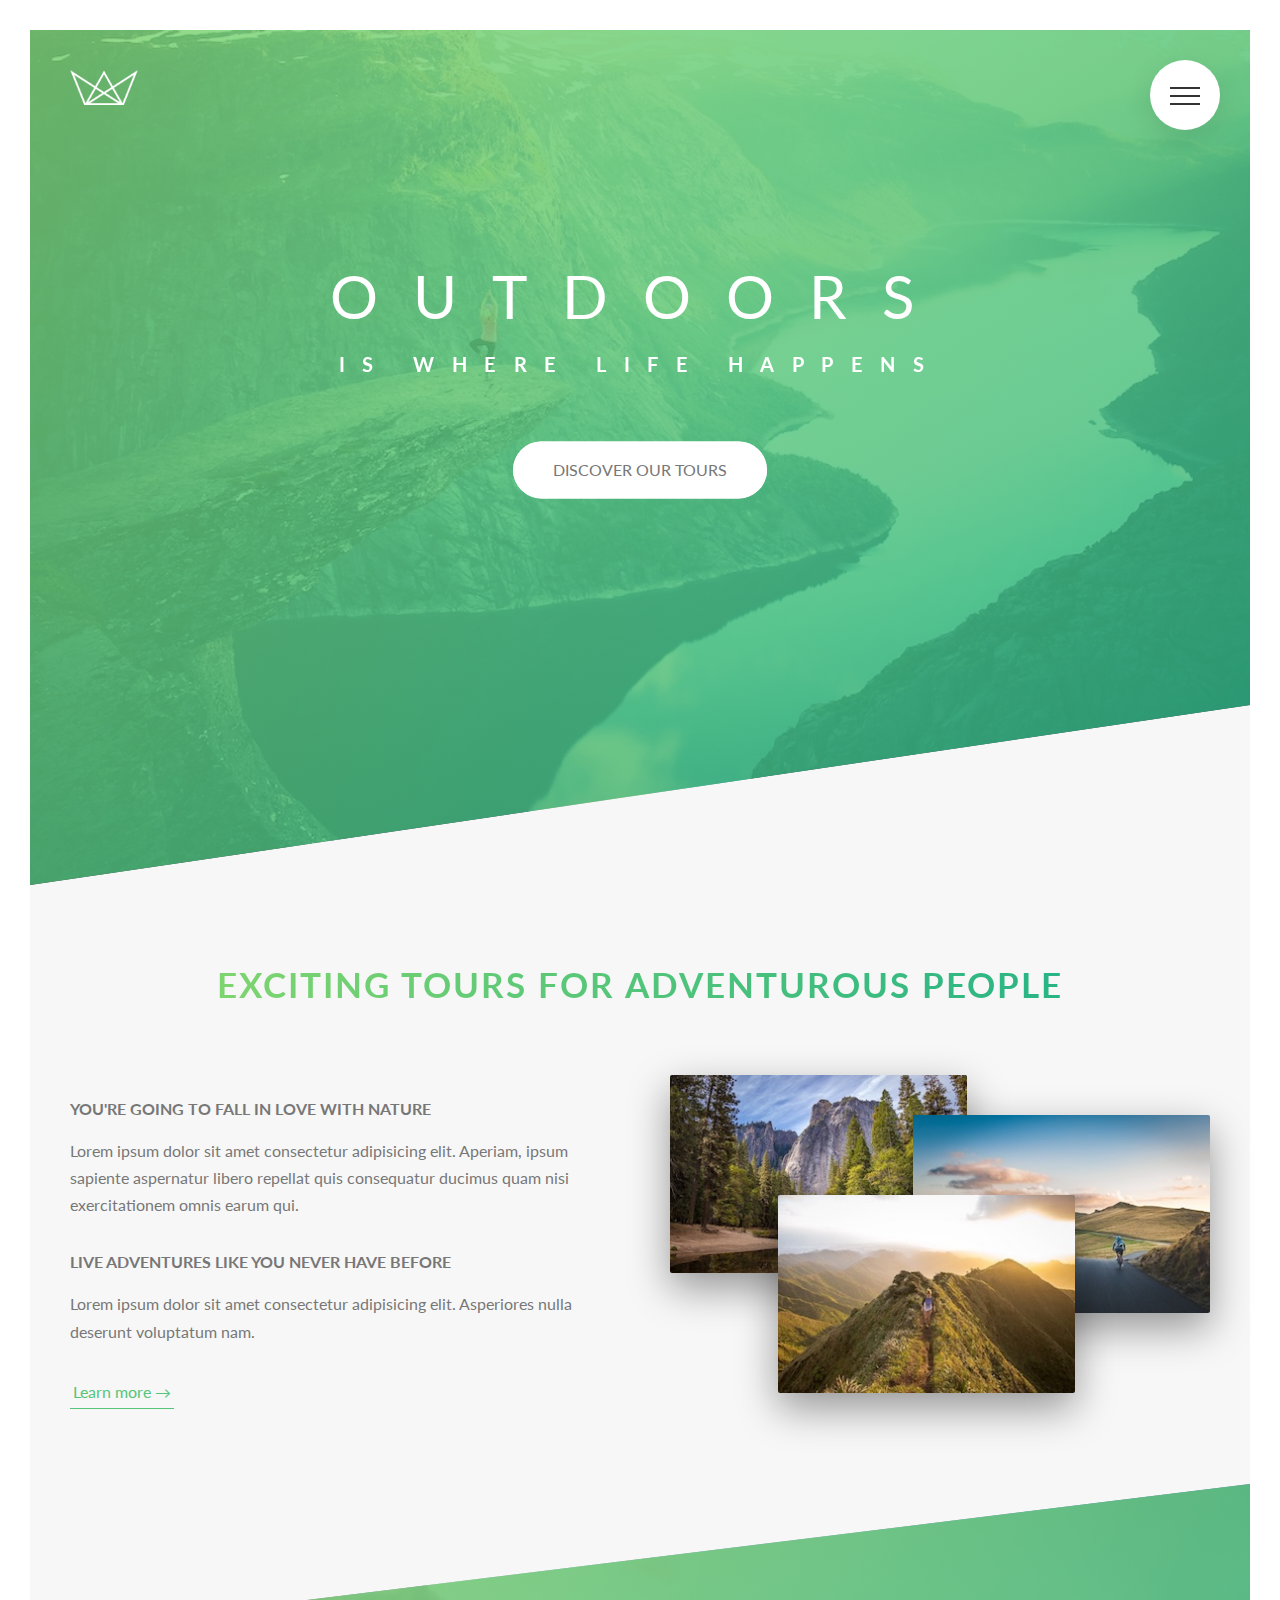
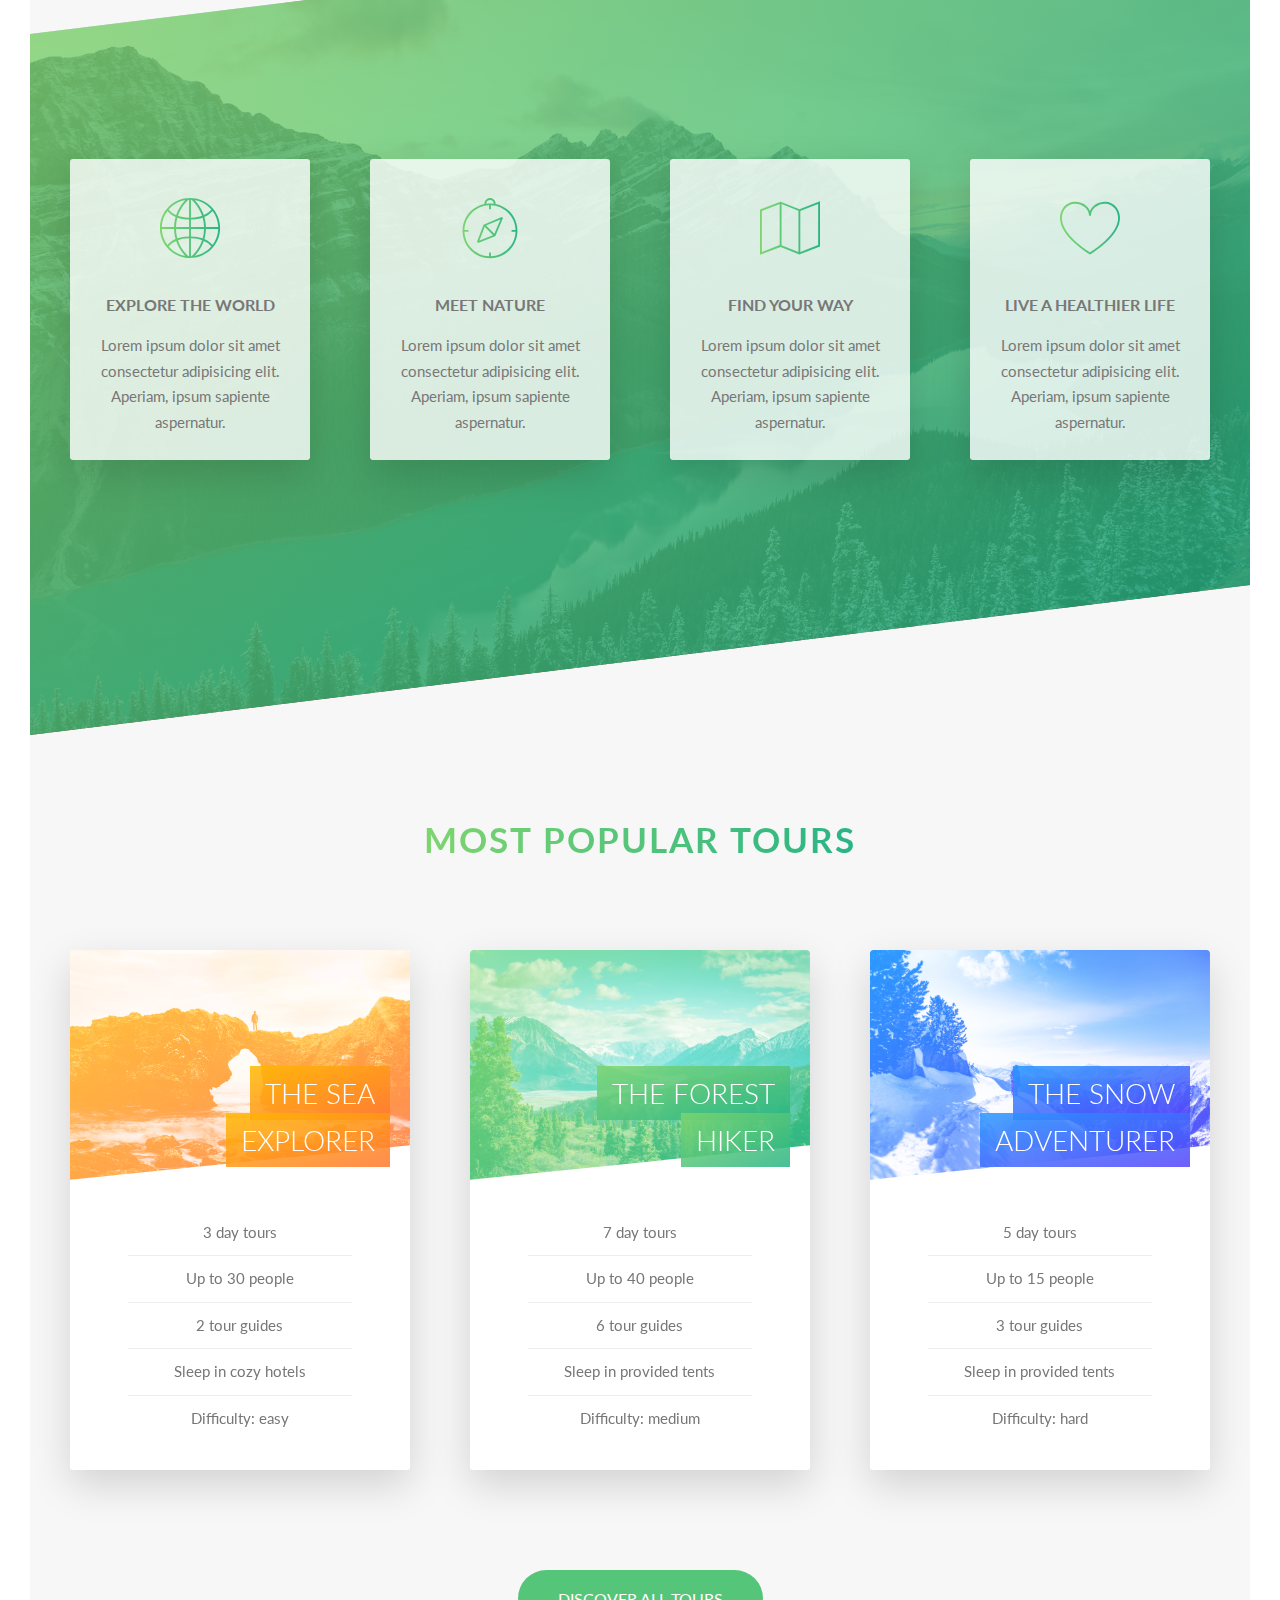
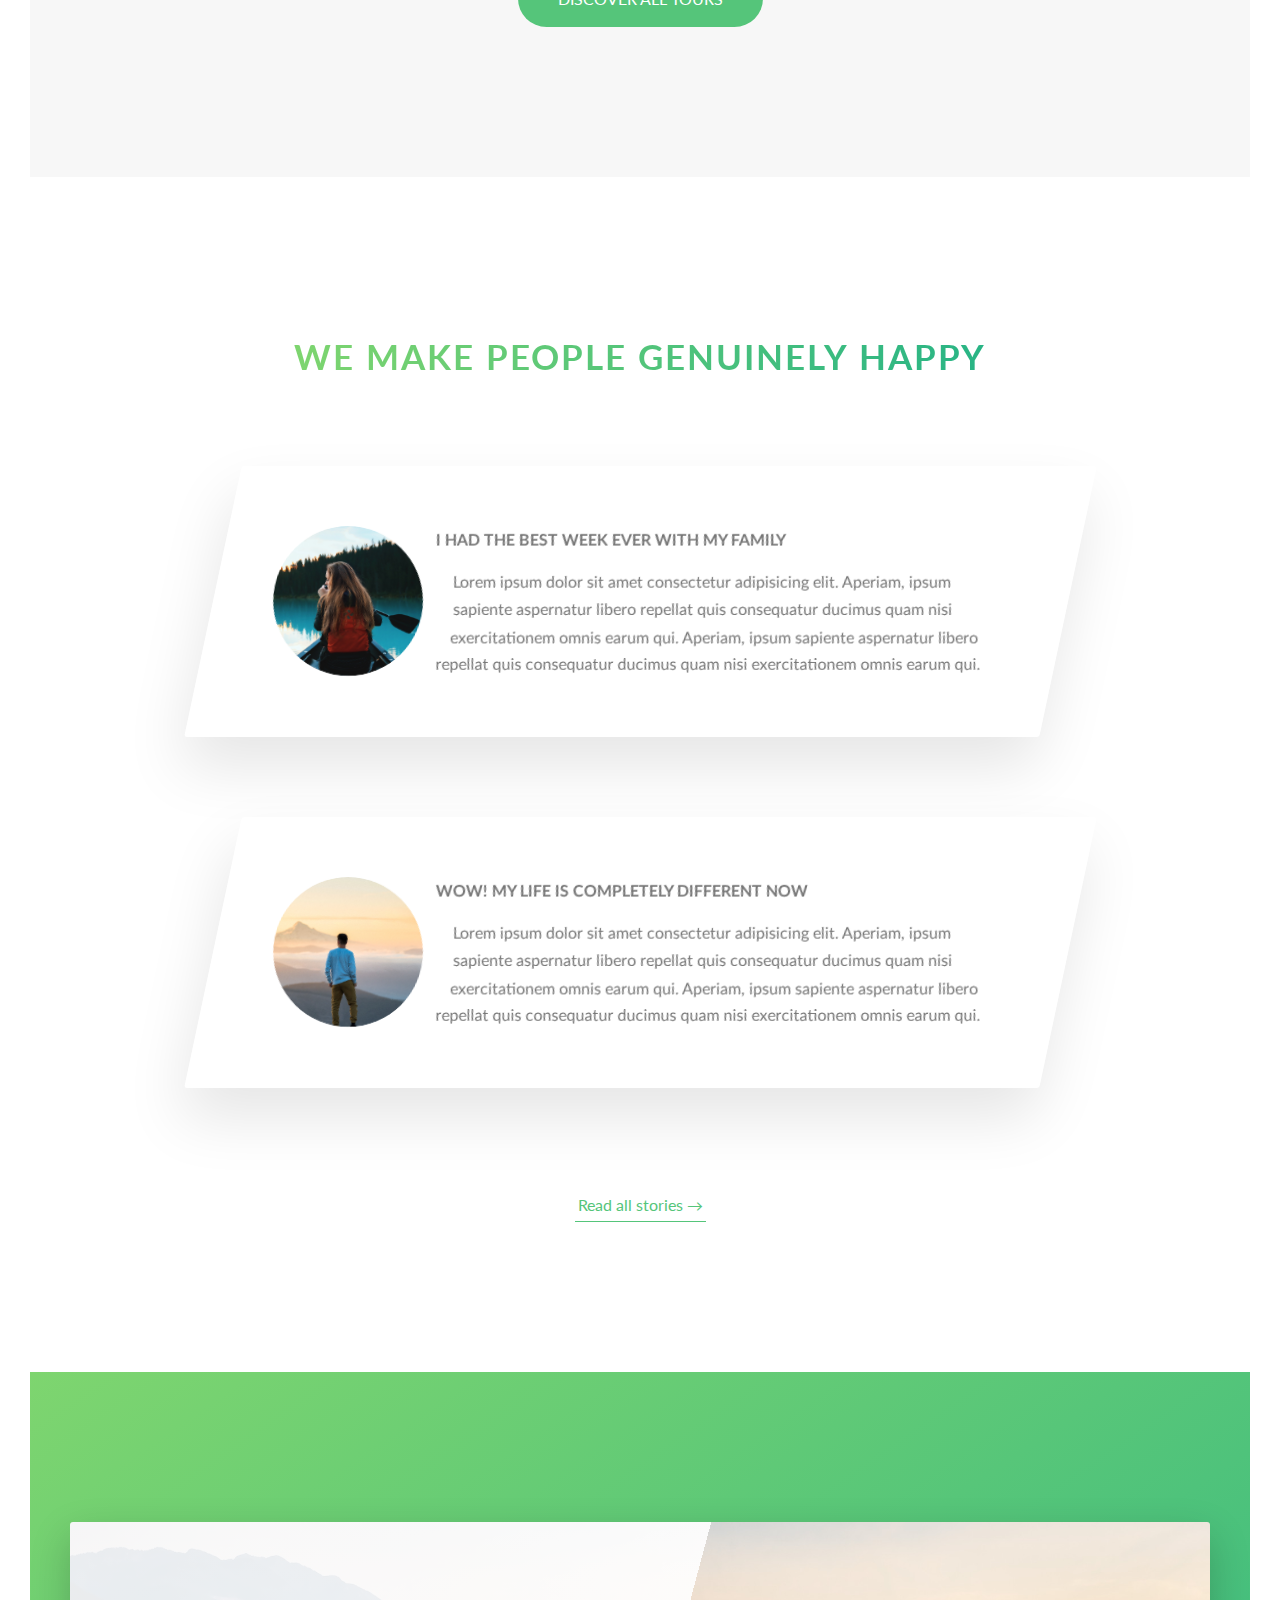
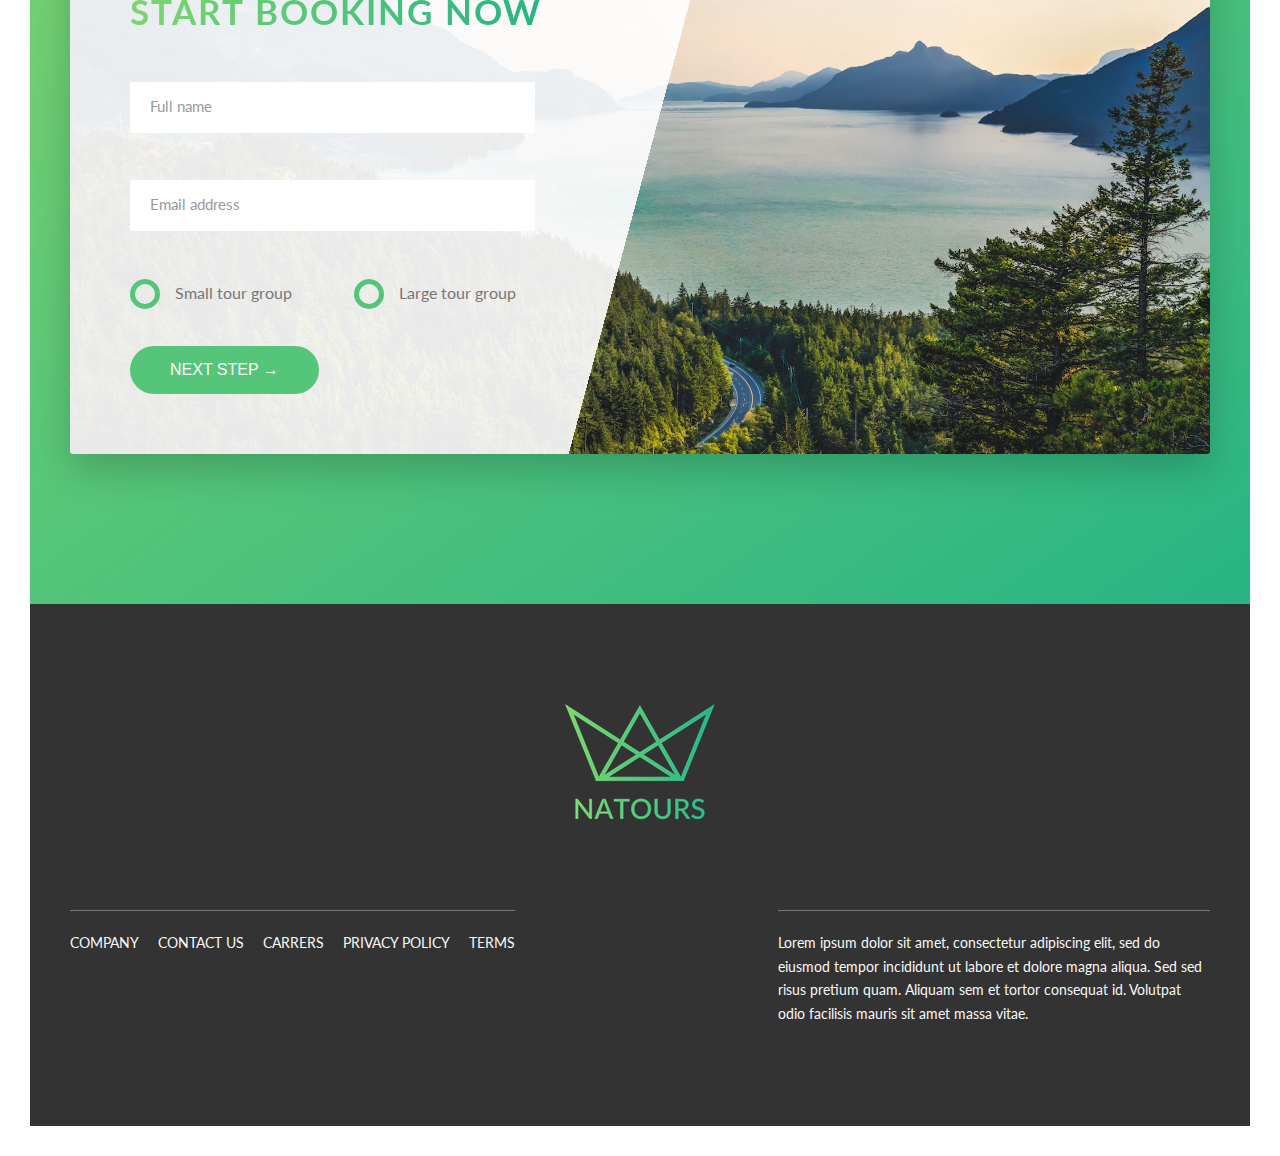
==== commit 761d803b: "Update nature.html" ====
--- a/nature/nature.html
+++ b/nature/nature.html
@@ -390,10 +390,9 @@
                 </div>
                 <div class="col-1-of-2">
                     <p class="footer__copyright">
-                        Built by <a href="#" class="footer__link">Jonas Schmedtmann</a> for his online course <a href="#" class="footer__link">Advanced CSS and Sass</a>.
-                        Copyright &copy; by Jonas Schmedtmann. You are 100% allowed to use this webpage for both personal
-                        and commercial use, but NOT to claim it as your own design. A credit to the original author, Jonas
-                        Schmedtmann, is of course highly appreciated!
+                        Lorem ipsum dolor sit amet, consectetur adipiscing elit, sed do eiusmod tempor incididunt ut labore et dolore magna aliqua.
+                        Sed sed risus pretium quam. Aliquam sem et tortor consequat id. Volutpat odio facilisis mauris sit
+                        amet massa vitae. 
                     </p>
                 </div>
             </div>
